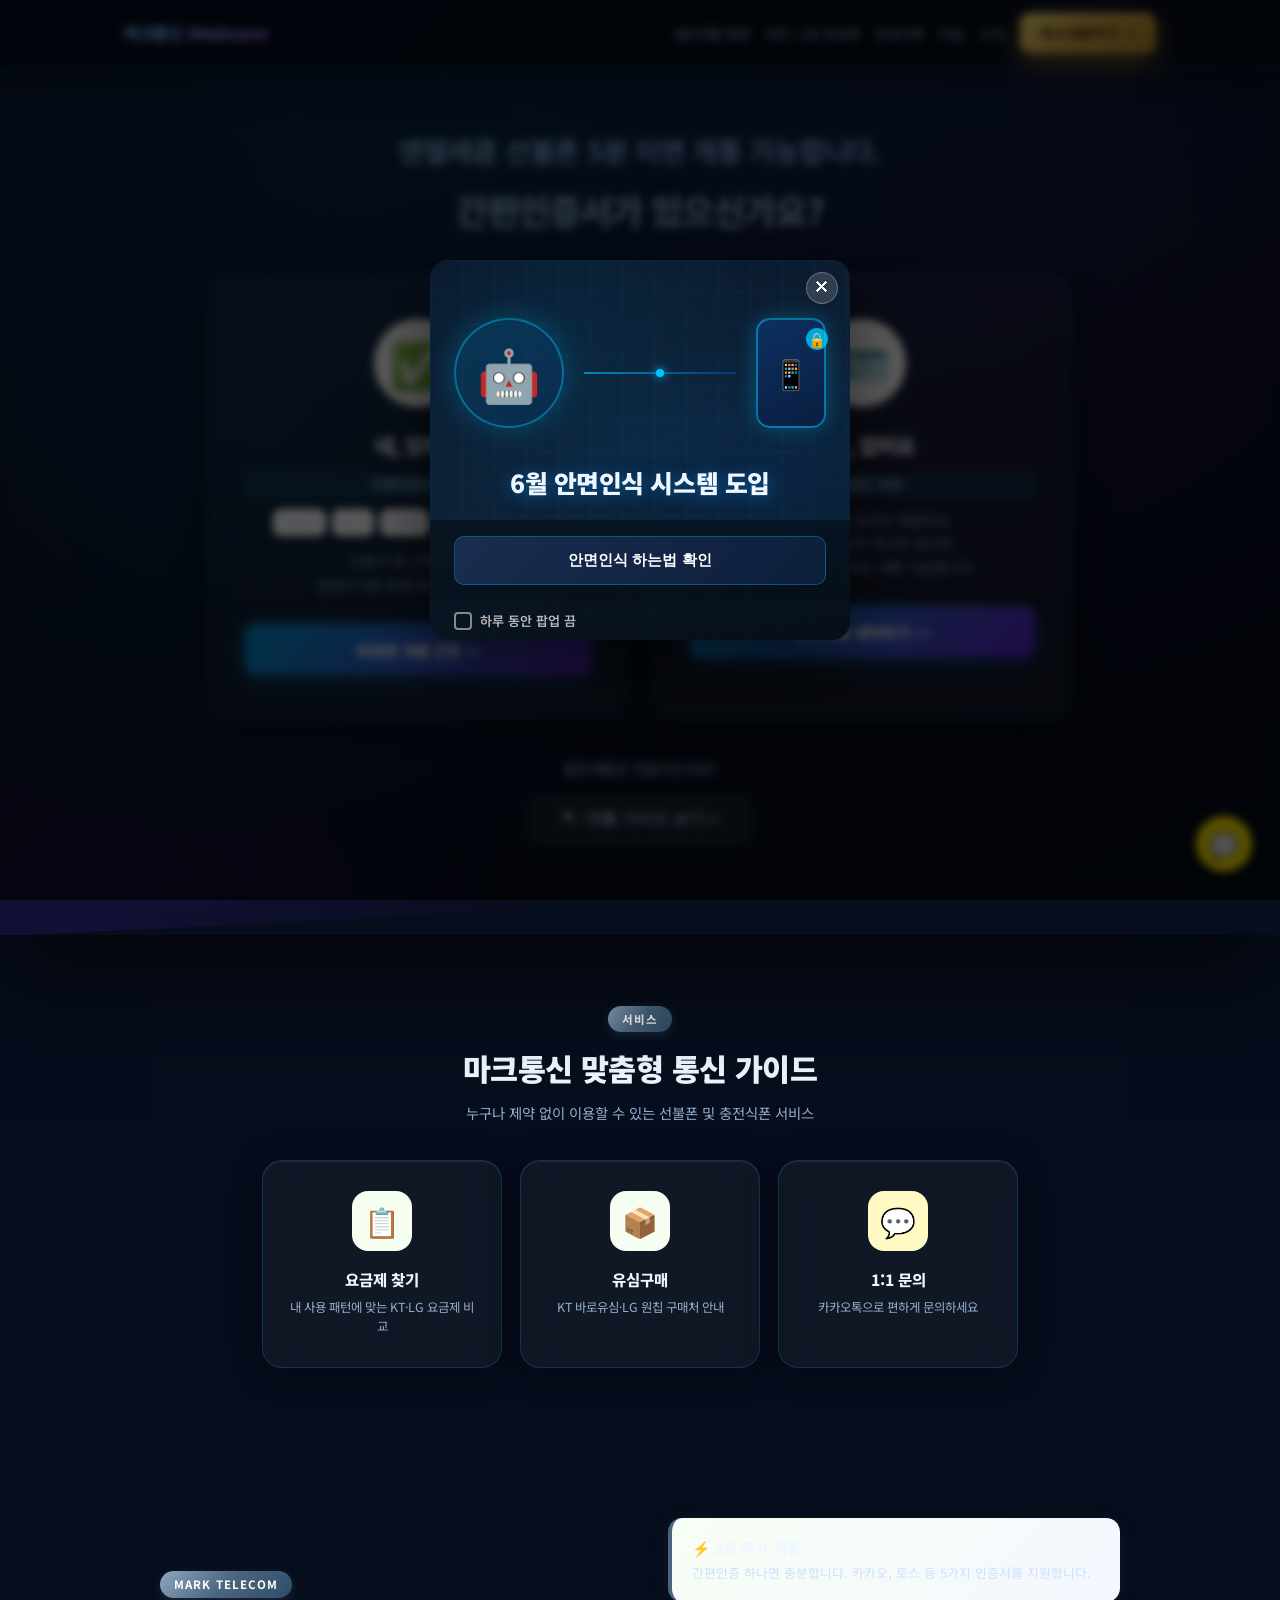
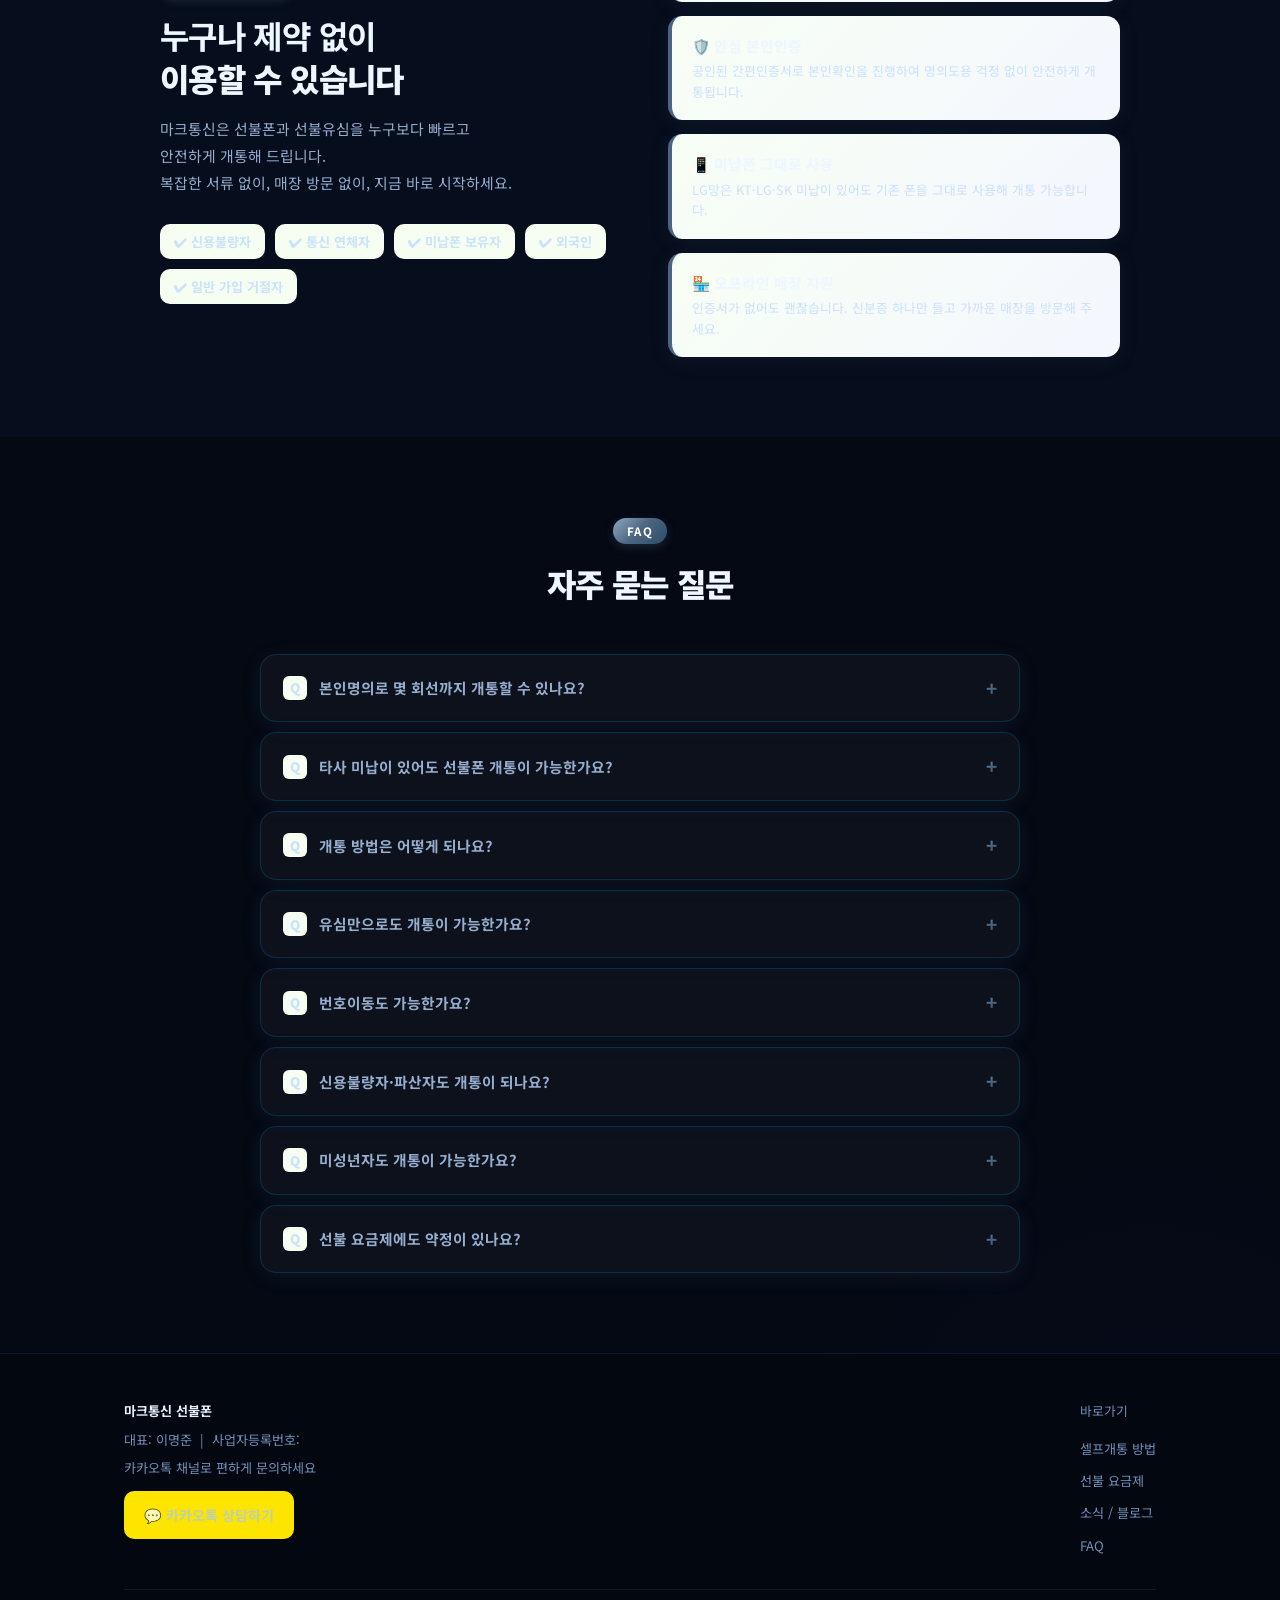
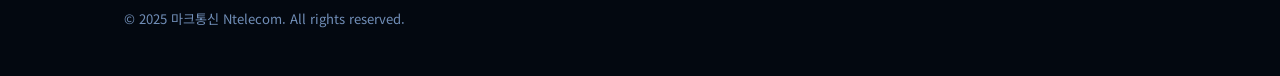
==== index.html @ c44cdc81 "다크 테마 안정화: body::after 렌더링 이슈 수정" ====
﻿<!DOCTYPE html>
<html lang="ko">
<head>
  <meta charset="UTF-8" />
  <meta name="viewport" content="width=device-width, initial-scale=1.0" />
  <title>마크통신 Ntelecom | 선불폰 비대면 개통 전문</title>
  <link rel="preconnect" href="https://fonts.googleapis.com" />
  <link href="https://fonts.googleapis.com/css2?family=Noto+Sans+KR:wght@400;500;600;700;900&display=swap" rel="stylesheet" />
  <style>
    *, *::before, *::after { box-sizing: border-box; margin: 0; padding: 0; }
    html { scroll-behavior: smooth; }
    body { font-family: 'Noto Sans KR', sans-serif; color: #1a1a2e; line-height: 1.6; background: #fff; }
    a { text-decoration: none; color: inherit; }

    :root {
      --blue:        #4a6580;
      --blue-dark:   #1c3452;
      --blue-light:  #f5fef0;
      --blue-mid:    #8fa8c0;
      --purple:      #2e4c68;
      --grad-main:   linear-gradient(135deg, #8fa8c0 0%, #4a6580 50%, #2e4c68 100%);
      --grad-hero:   linear-gradient(140deg, #8fa8c0 0%, #4a6580 45%, #0e2038 100%);
      --gray-bg:     #fafef8;
      --gray:        #666;
      --radius:      16px;
      --shadow:      0 4px 20px rgba(74,101,128,.13);
      --shadow-md:   0 8px 32px rgba(74,101,128,.18);
      --shadow-3d:   0 10px 36px rgba(74,101,128,.2), 0 2px 0 rgba(255,255,255,.7) inset;
    }
    .container { max-width: 1080px; margin: 0 auto; padding: 0 24px; }

    /* ── 헤더 ── */
    header {
      position: sticky; top: 0; z-index: 200;
      background: rgba(255,255,255,.92);
      backdrop-filter: blur(16px); -webkit-backdrop-filter: blur(16px);
      border-bottom: 1px solid rgba(74,101,128,.12);
      height: 68px; display: flex; align-items: center;
      box-shadow: 0 2px 20px rgba(74,101,128,.08);
    }
    .header-inner { display: flex; align-items: center; justify-content: space-between; width: 100%; }
    .logo {
      display: flex; align-items: center; gap: 6px;
      font-size: 1.05rem; font-weight: 900; letter-spacing: -.02em;
      background: var(--grad-main);
      -webkit-background-clip: text; -webkit-text-fill-color: transparent; background-clip: text;
      white-space: nowrap;
    }
    .logo-img {
      height: 28px; width: auto;
      object-fit: contain; display: block;
    }
    nav { display: flex; gap: 16px; align-items: center; }
    nav a { font-size: .82rem; font-weight: 600; color: #445; transition: color .2s; white-space: nowrap; }
    nav a:hover { color: var(--blue); }
    .nav-cta {
      background: var(--grad-main); color: #fff !important;
      padding: 9px 20px; border-radius: 10px; font-weight: 700; font-size: .87rem;
      box-shadow: 0 4px 14px rgba(74,101,128,.35); white-space: nowrap;
      transition: transform .15s, box-shadow .15s !important;
    }
    .nav-cta:hover { transform: translateY(-1px); box-shadow: 0 6px 20px rgba(74,101,128,.45) !important; }

    /* ── 히어로 ── */
    .hero {
      background: var(--grad-hero); color: #fff;
      padding: 60px 24px 90px; text-align: center;
      position: relative; overflow: hidden;
    }
    .hero-question {
      font-size: clamp(1.5rem, 3.5vw, 2.2rem); font-weight: 900;
      letter-spacing: -.03em; margin-bottom: 36px;
      text-shadow: 0 2px 16px rgba(0,0,0,.2);
    }
    .hero::before {
      content: ''; position: absolute; inset: 0;
      background: radial-gradient(ellipse at 20% 50%, rgba(46,76,104,.38) 0%, transparent 55%),
                  radial-gradient(ellipse at 80% 20%, rgba(255,255,255,.08) 0%, transparent 50%);
      pointer-events: none;
    }
    .hero::after {
      content: ''; position: absolute; bottom: -2px; left: 0; right: 0; height: 64px;
      background: linear-gradient(to bottom right, transparent 49%, #fff 50%);
      pointer-events: none;
    }
    .hero-eyebrow {
      display: inline-flex; align-items: center; gap: 8px;
      background: rgba(255,255,255,.18); border: 1px solid rgba(255,255,255,.35);
      border-radius: 24px; padding: 6px 18px;
      font-size: .82rem; font-weight: 600; margin-bottom: 24px;
      backdrop-filter: blur(8px);
    }
    .hero-dot { width: 7px; height: 7px; background: #FFD966; border-radius: 50%; box-shadow: 0 0 8px #FFD966; animation: pulse 2s infinite; }
    @keyframes pulse { 0%,100%{opacity:1;transform:scale(1)} 50%{opacity:.6;transform:scale(1.3)} }
    .hero h1 {
      font-size: clamp(2rem, 5vw, 3.4rem); font-weight: 900;
      letter-spacing: -.03em; line-height: 1.2; margin-bottom: 16px;
      text-shadow: 0 2px 16px rgba(0,0,0,.2);
    }
    .hero h1 em { font-style: normal; color: #FFE4A0; }
    .hero-sub {
      font-size: 1.05rem; opacity: .9; margin-bottom: 36px; font-weight: 500; line-height: 1.7;
    }
    .hero-btns { display: flex; gap: 14px; justify-content: center; flex-wrap: wrap; }
    .btn-hero-main {
      background: #fff; color: var(--blue);
      font-weight: 800; font-size: 1rem; padding: 15px 36px; border-radius: 12px;
      box-shadow: 0 6px 24px rgba(0,0,0,.18); transition: transform .15s, box-shadow .15s;
      border: none; cursor: pointer;
    }
    .btn-hero-main:hover { transform: translateY(-3px); box-shadow: 0 12px 32px rgba(0,0,0,.22); }
    .btn-hero-sub {
      background: rgba(255,255,255,.15); color: #fff;
      font-weight: 600; font-size: 1rem; padding: 14px 30px; border-radius: 12px;
      border: 1.5px solid rgba(255,255,255,.5); transition: background .2s, transform .15s;
      backdrop-filter: blur(8px); cursor: pointer;
    }
    .btn-hero-sub:hover { background: rgba(255,255,255,.25); transform: translateY(-2px); }
    .hero-tagline {
      font-size: clamp(1.42rem, 3vw, 1.72rem); font-weight: 700;
      color: rgba(255,255,255,.85); margin-bottom: 10px; letter-spacing: -.01em;
    }
    .hero-guide-box {
      margin-top: 36px; display: flex; flex-direction: column; align-items: center; gap: 14px;
    }
    .hero-guide-label {
      font-size: .9rem; color: rgba(255,255,255,.75); font-weight: 500;
    }
    .hero-guide-btn {
      display: inline-flex; align-items: center; gap: 8px;
      background: rgba(10,10,30,.55); color: #fff;
      font-size: .97rem; font-weight: 700;
      padding: 14px 32px; border-radius: 12px;
      border: 1.5px solid rgba(255,255,255,.2);
      backdrop-filter: blur(10px);
      transition: background .2s, transform .15s;
    }
    .hero-guide-btn:hover { background: rgba(10,10,30,.75); transform: translateY(-2px); }

    /* ── 개통 방법 선택 ── */
    .guide-section { background: #fff; padding: 80px 24px; }
    .guide-title { text-align: center; margin-bottom: 12px; }
    .guide-title .tag {
      display: inline-block; background: var(--grad-main); color: #fff;
      font-size: .72rem; font-weight: 700; letter-spacing: .1em;
      padding: 4px 14px; border-radius: 20px; margin-bottom: 14px;
      box-shadow: 0 3px 10px rgba(74,101,128,.3);
    }
    .guide-title h2 { font-size: clamp(1.4rem,3vw,2rem); font-weight: 900; letter-spacing: -.02em; margin-bottom: 8px; }
    .guide-title p  { color: var(--gray); font-size: .93rem; margin-bottom: 44px; }

    .cert-grid { display: flex; gap: 24px; justify-content: center; flex-wrap: wrap; }
    .cert-card {
      flex: 1; min-width: 280px; max-width: 420px;
      border-radius: 22px; padding: 44px 36px; text-align: center;
      transition: transform .2s, box-shadow .2s;
      position: relative; overflow: hidden;
    }
    .cert-card:hover { transform: translateY(-8px); }
    .cert-card.has {
      background: linear-gradient(145deg, #f7fef4 0%, #dce8ff 100%);
      border: 2px solid rgba(74,101,128,.25);
      box-shadow: 0 8px 32px rgba(74,101,128,.15);
    }
    .cert-card.has:hover { box-shadow: 0 20px 48px rgba(74,101,128,.25); }
    .cert-card.none {
      background: linear-gradient(145deg, #fafef8 0%, #e4ecff 100%);
      border: 2px solid rgba(46,76,104,.2);
      box-shadow: 0 8px 32px rgba(46,76,104,.12);
    }
    .cert-card.none:hover { box-shadow: 0 20px 48px rgba(46,76,104,.22); }
    .cert-icon-wrap {
      width: 88px; height: 88px; border-radius: 50%;
      margin: 0 auto 22px; display: flex; align-items: center; justify-content: center;
      font-size: 2.8rem; background: #fff;
      box-shadow: 0 4px 16px rgba(74,101,128,.18);
    }
    .cert-card h3 { font-size: 1.3rem; font-weight: 900; margin-bottom: 10px; letter-spacing: -.02em; }
    .cert-card.has  h3 { color: var(--blue); }
    .cert-card.none h3 { color: var(--purple); }
    .cert-apps {
      display: flex; flex-wrap: wrap; justify-content: center; gap: 6px;
      margin-bottom: 14px;
    }
    .cert-app-tag {
      background: #fff; border-radius: 8px; padding: 4px 10px;
      font-size: .75rem; font-weight: 700; color: var(--blue);
      box-shadow: 0 2px 6px rgba(74,101,128,.15);
    }
    .cert-card p { font-size: .88rem; color: #556; line-height: 1.7; margin-bottom: 26px; }
    .cert-btn {
      display: block; width: 100%; padding: 14px 20px;
      border-radius: 12px; border: none; cursor: pointer;
      font-weight: 800; font-size: .95rem; color: #fff;
      transition: transform .15s, box-shadow .15s; letter-spacing: -.01em;
    }
    .cert-card.has  .cert-btn { background: var(--grad-main); box-shadow: 0 4px 16px rgba(74,101,128,.38); }
    .cert-card.none .cert-btn { background: linear-gradient(135deg, #2e4c68, #4a1ba0); box-shadow: 0 4px 16px rgba(46,76,104,.38); }
    .cert-btn:hover { transform: translateY(-2px); box-shadow: 0 8px 24px rgba(0,0,0,.2); }

    /* ── 4개 액션 카드 ── */
    .action-section { background: var(--gray-bg); padding: 70px 24px; }
    .action-grid { display: flex; flex-wrap: wrap; gap: 18px; justify-content: center; }
    .action-card {
      flex: 1; min-width: 200px; max-width: 240px;
      background: #fff; border-radius: 20px; padding: 30px 22px; text-align: center;
      box-shadow: var(--shadow-3d); border: 1px solid rgba(255,255,255,.9);
      transition: transform .2s, box-shadow .2s; cursor: pointer;
    }
    .action-card:hover { transform: translateY(-6px); box-shadow: 0 18px 44px rgba(74,101,128,.22); }
    .action-icon {
      width: 60px; height: 60px; border-radius: 16px;
      margin: 0 auto 16px; display: flex; align-items: center; justify-content: center;
      font-size: 1.8rem; background: var(--blue-light);
    }
    .action-card h3 { font-size: .97rem; font-weight: 800; color: #1a1a2e; margin-bottom: 6px; }
    .action-card p  { font-size: .78rem; color: var(--gray); line-height: 1.55; }

    /* ── 누구나 제약없이 ── */
    .anyone-section { background: #fff; padding: 80px 24px; }
    .anyone-inner {
      display: flex; gap: 56px; align-items: center; flex-wrap: wrap;
      max-width: 960px; margin: 0 auto;
    }
    .anyone-text { flex: 1; min-width: 260px; }
    .anyone-text .tag {
      display: inline-block; background: var(--grad-main); color: #fff;
      font-size: .72rem; font-weight: 700; letter-spacing: .1em;
      padding: 4px 14px; border-radius: 20px; margin-bottom: 16px;
      box-shadow: 0 3px 10px rgba(74,101,128,.3);
    }
    .anyone-text h2 {
      font-size: clamp(1.4rem, 3vw, 2rem); font-weight: 900;
      letter-spacing: -.02em; margin-bottom: 16px; line-height: 1.35;
    }
    .anyone-text h2 strong {
      background: var(--grad-main);
      -webkit-background-clip: text; -webkit-text-fill-color: transparent; background-clip: text;
    }
    .anyone-text p { color: var(--gray); font-size: .93rem; line-height: 1.8; margin-bottom: 28px; }
    .anyone-tags { display: flex; flex-wrap: wrap; gap: 10px; }
    .anyone-tag {
      display: inline-flex; align-items: center; gap: 6px;
      background: var(--blue-light); color: var(--blue);
      font-size: .82rem; font-weight: 700;
      padding: 7px 14px; border-radius: 10px;
    }
    .anyone-cards { flex: 1; min-width: 260px; display: flex; flex-direction: column; gap: 14px; }
    .anyone-card {
      background: linear-gradient(135deg, #f7fef4, #f4f7ff);
      border-radius: 14px; padding: 18px 20px;
      border-left: 4px solid var(--blue);
      box-shadow: var(--shadow);
    }
    .anyone-card h4 { font-size: .92rem; font-weight: 800; color: #1a1a2e; margin-bottom: 4px; }
    .anyone-card p  { font-size: .8rem; color: var(--gray); }

    /* ── FAQ ── */
    .faq-section { background: var(--gray-bg); padding: 80px 24px; }
    .faq-header { text-align: center; margin-bottom: 44px; }
    .faq-header .tag {
      display: inline-block; background: var(--grad-main); color: #fff;
      font-size: .72rem; font-weight: 700; letter-spacing: .1em;
      padding: 4px 14px; border-radius: 20px; margin-bottom: 14px;
      box-shadow: 0 3px 10px rgba(74,101,128,.3);
    }
    .faq-header h2 { font-size: clamp(1.4rem,3vw,2rem); font-weight: 900; letter-spacing: -.02em; }
    .faq-list { max-width: 760px; margin: 0 auto; display: flex; flex-direction: column; gap: 10px; }
    details {
      background: #fff; border-radius: var(--radius);
      padding: 18px 22px; box-shadow: var(--shadow);
      border: 1px solid rgba(74,101,128,.1);
    }
    summary {
      font-weight: 700; font-size: .92rem; list-style: none; cursor: pointer;
      display: flex; justify-content: space-between; align-items: center; gap: 12px;
    }
    summary::-webkit-details-marker { display: none; }
    summary .q-mark {
      font-size: .82rem; font-weight: 900; color: var(--blue);
      background: var(--blue-light); width: 24px; height: 24px;
      border-radius: 6px; display: flex; align-items: center; justify-content: center;
      flex-shrink: 0;
    }
    summary .q-text { flex: 1; }
    summary::after {
      content: '+'; font-size: 1.2rem; flex-shrink: 0; font-weight: 700;
      background: var(--grad-main);
      -webkit-background-clip: text; -webkit-text-fill-color: transparent; background-clip: text;
    }
    details[open] summary::after { content: '−'; }
    details p { margin-top: 12px; font-size: .85rem; color: #555; line-height: 1.8; padding-left: 30px; }

    /* ── CTA 배너 ── */
    .cta-section {
      background: var(--grad-hero); color: #fff;
      text-align: center; padding: 80px 24px;
      position: relative; overflow: hidden;
    }
    .cta-section::before { content:''; position:absolute; inset:0; background: radial-gradient(ellipse at 30% 50%, rgba(46,76,104,.4) 0%, transparent 60%); pointer-events:none; }
    .cta-section h2 { font-size: clamp(1.5rem,3.5vw,2.2rem); font-weight: 900; margin-bottom: 12px; letter-spacing: -.03em; text-shadow: 0 2px 12px rgba(0,0,0,.2); }
    .cta-section p  { opacity: .88; margin-bottom: 36px; font-size: .97rem; }
    .cta-btns { display: flex; gap: 14px; justify-content: center; flex-wrap: wrap; }
    .btn-cta-main {
      background: #fff; color: var(--blue); font-weight: 800; font-size: 1rem;
      padding: 14px 36px; border-radius: 12px;
      box-shadow: 0 6px 22px rgba(0,0,0,.15); transition: transform .15s; border: none; cursor: pointer;
    }
    .btn-cta-main:hover { transform: translateY(-3px); }
    .btn-cta-sub {
      background: rgba(255,255,255,.15); color: #fff; font-weight: 600; font-size: 1rem;
      padding: 13px 28px; border-radius: 12px;
      border: 1.5px solid rgba(255,255,255,.5); transition: background .2s, transform .15s;
      cursor: pointer;
    }
    .btn-cta-sub:hover { background: rgba(255,255,255,.25); transform: translateY(-2px); }

    /* ── 카카오 상담 플로팅 ── */
    .kakao-float {
      position: fixed; bottom: 28px; right: 28px; z-index: 300;
      width: 56px; height: 56px; border-radius: 50%;
      background: #FEE500; box-shadow: 0 6px 20px rgba(0,0,0,.2);
      display: flex; align-items: center; justify-content: center;
      font-size: 1.6rem; cursor: pointer;
      transition: transform .2s, box-shadow .2s;
      text-decoration: none;
    }
    .kakao-float:hover { transform: scale(1.1); box-shadow: 0 10px 28px rgba(0,0,0,.25); }

    /* ── 개통 가이드 모달 ── */
    .guide-modal-overlay {
      display: none; position: fixed; inset: 0; z-index: 1500;
      background: rgba(0,0,0,.6); backdrop-filter: blur(4px);
      align-items: center; justify-content: center; padding: 20px;
    }
    .guide-modal-overlay.active { display: flex; }
    .guide-modal {
      background: #fff; border-radius: 20px; width: 100%; max-width: 680px;
      max-height: 88vh; overflow-y: auto; position: relative;
      box-shadow: 0 24px 64px rgba(0,0,0,.3);
      animation: popupIn .3s ease;
    }
    .guide-modal-close {
      position: absolute; top: 16px; right: 16px; z-index: 10;
      background: #f0f0f0; border: none; border-radius: 50%;
      width: 34px; height: 34px; font-size: 1rem; cursor: pointer;
      transition: background .2s;
    }
    .guide-modal-close:hover { background: #ddd; }
    .guide-modal-header {
      background: var(--grad-hero); color: #fff;
      padding: 32px 32px 24px; border-radius: 20px 20px 0 0;
    }
    .guide-modal-header h2 { font-size: 1.4rem; font-weight: 900; margin-bottom: 6px; }
    .guide-modal-header p  { opacity: .85; font-size: .9rem; }
    .guide-tabs {
      display: flex; border-bottom: 2px solid #eef; padding: 0 24px; gap: 4px;
    }
    .guide-tab {
      padding: 14px 18px; font-size: .87rem; font-weight: 700;
      border: none; background: none; cursor: pointer; color: #888;
      border-bottom: 2px solid transparent; margin-bottom: -2px;
      transition: color .2s, border-color .2s;
    }
    .guide-tab.active { color: var(--blue); border-bottom-color: var(--blue); }
    .guide-tab-content { display: none; padding: 28px 28px 24px; }
    .guide-tab-content.active { display: block; }
    .guide-steps {
      display: flex; align-items: flex-start; justify-content: center;
      flex-wrap: wrap; gap: 8px; margin-bottom: 24px;
    }
    .guide-step {
      display: flex; flex-direction: column; align-items: center; gap: 6px;
      background: var(--blue-light); border-radius: 14px; padding: 16px 14px;
      min-width: 110px; flex: 1; max-width: 140px; text-align: center;
    }
    .guide-step-num {
      width: 24px; height: 24px; background: var(--blue); color: #fff;
      border-radius: 50%; font-size: .75rem; font-weight: 800;
      display: flex; align-items: center; justify-content: center;
    }
    .guide-step-icon { font-size: 1.8rem; }
    .guide-step-text strong { display: block; font-size: .85rem; font-weight: 800; color: #1a1a2e; margin-bottom: 2px; }
    .guide-step-text span  { font-size: .75rem; color: var(--gray); line-height: 1.4; }
    .guide-step-arrow { font-size: 1.2rem; color: #bbb; align-self: center; padding-top: 8px; }
    /* 2열 큰 이미지 */
    .guide-img-2col {
      display: grid; grid-template-columns: 1fr 1fr; gap: 14px; margin-bottom: 14px;
    }
    .guide-img-2col img {
      width: 100%; border-radius: 12px;
      box-shadow: 0 4px 16px rgba(0,0,0,.12);
    }
    /* 안면인증 유의사항 */
    .guide-face-caution {
      margin-top: 28px; padding-top: 24px;
      border-top: 2px solid var(--blue-light);
    }
    .guide-face-caution h4 {
      font-size: 1.05rem; font-weight: 900; text-align: center;
      margin-bottom: 20px; color: #1a1a2e;
    }
    .guide-caution-grid {
      display: grid; grid-template-columns: repeat(3, 1fr); gap: 14px;
    }
    .guide-caution-card {
      background: var(--gray-bg); border-radius: 14px;
      padding: 20px 14px; text-align: center;
      display: flex; flex-direction: column; align-items: center; gap: 12px;
    }
    .guide-caution-card img { width: 100%; max-width: 140px; }
    .guide-caution-card p { font-size: .82rem; color: #444; line-height: 1.5; font-weight: 600; }
    .guide-cta-row { text-align: center; }
    .guide-cta-btn {
      display: inline-block; background: var(--grad-main); color: #fff;
      font-weight: 800; font-size: 1rem; padding: 14px 36px; border-radius: 12px;
      box-shadow: 0 4px 16px rgba(74,101,128,.35); transition: transform .15s;
    }
    .guide-cta-btn:hover { transform: translateY(-2px); }
    .guide-notice-box {
      background: #fff8e1; border-left: 4px solid #f59e0b;
      border-radius: 10px; padding: 16px 18px; margin-bottom: 22px;
      font-size: .88rem; line-height: 1.7; color: #555;
    }
    .guide-check-list {
      background: var(--gray-bg); border-radius: 14px; padding: 20px 22px; margin-bottom: 20px;
    }
    .guide-check-list h4 { font-size: 1rem; font-weight: 800; margin-bottom: 14px; color: #1a1a2e; }
    .guide-check-list ul { list-style: none; display: flex; flex-direction: column; gap: 10px; }
    .guide-check-list li { font-size: .88rem; color: #444; padding-left: 22px; position: relative; line-height: 1.5; }
    .guide-check-list li::before { content: '✔'; position: absolute; left: 0; color: var(--blue); font-size: .8rem; }
    .guide-time-box { background: var(--blue-light); border-radius: 14px; padding: 20px 22px; }
    .guide-time-box h4 { font-size: 1rem; font-weight: 800; margin-bottom: 14px; color: #1a1a2e; }
    .guide-time-table { width: 100%; border-collapse: collapse; font-size: .88rem; }
    .guide-time-table th { background: var(--blue); color: #fff; padding: 10px 14px; text-align: center; }
    .guide-time-table td { padding: 10px 14px; text-align: center; border-bottom: 1px solid rgba(74,101,128,.15); }
    .guide-time-table tr:last-child td { border-bottom: none; }

    /* ── 진입 팝업 ── */
    .entry-overlay { display: none; position: fixed; inset: 0; z-index: 2000; background: rgba(0,0,0,.65); backdrop-filter: blur(4px); align-items: center; justify-content: center; padding: 20px; }
    .entry-overlay.active { display: flex; }
    .entry-popup { position: relative; width: 100%; max-width: 420px; border-radius: 18px; overflow: hidden; box-shadow: 0 24px 64px rgba(0,0,0,.5); animation: popupIn .3s ease; }
    @keyframes popupIn { from{opacity:0;transform:scale(.9) translateY(20px)} to{opacity:1;transform:scale(1) translateY(0)} }
    .entry-bg { position: relative; background: linear-gradient(160deg, #0a1628 0%, #0d2137 50%, #091420 100%); min-height: 380px; display: flex; flex-direction: column; justify-content: flex-end; }
    .entry-bg::before { content:''; position:absolute; inset:0; background: radial-gradient(ellipse at 30% 20%, rgba(0,180,255,.08) 0%, transparent 50%), radial-gradient(ellipse at 80% 60%, rgba(0,100,200,.12) 0%, transparent 50%); }
    .entry-bg::after { content:''; position:absolute; inset:0; background-image: linear-gradient(rgba(0,180,255,.05) 1px, transparent 1px), linear-gradient(90deg, rgba(0,180,255,.05) 1px, transparent 1px); background-size:32px 32px; }
    .entry-visual { position:relative; z-index:1; display:flex; align-items:center; justify-content:center; padding:36px 24px 20px; gap:20px; }
    .entry-face { width:110px; height:110px; border-radius:50%; background:linear-gradient(135deg,rgba(0,180,255,.15),rgba(0,100,255,.08)); border:2px solid rgba(0,200,255,.4); display:flex; align-items:center; justify-content:center; font-size:3.2rem; box-shadow:0 0 30px rgba(0,200,255,.25); flex-shrink:0; }
    .entry-phone { width:70px; height:110px; background:linear-gradient(160deg,#0d3060,#0a1e40); border-radius:14px; border:2px solid rgba(0,200,255,.5); display:flex; align-items:center; justify-content:center; font-size:1.8rem; box-shadow:0 0 20px rgba(0,200,255,.3); flex-shrink:0; position:relative; }
    .entry-phone::after { content:'🔒'; position:absolute; top:8px; right:-4px; font-size:.9rem; background:rgba(0,200,255,.8); border-radius:50%; width:22px; height:22px; display:flex; align-items:center; justify-content:center; }
    .entry-line { flex:1; height:2px; background:linear-gradient(90deg,rgba(0,200,255,.6),rgba(0,100,255,.3)); position:relative; }
    .entry-line::after { content:''; position:absolute; top:50%; left:50%; transform:translate(-50%,-50%); width:8px; height:8px; border-radius:50%; background:#00c8ff; box-shadow:0 0 10px #00c8ff; animation:blink 1.5s infinite; }
    @keyframes blink { 0%,100%{opacity:1} 50%{opacity:.3} }
    .entry-content { position:relative; z-index:1; padding:18px 24px 0; text-align:center; }
    .entry-content h2 { color:#fff; font-size:1.55rem; font-weight:900; letter-spacing:-.02em; text-shadow:0 2px 16px rgba(0,150,255,.5); margin-bottom:4px; line-height:1.3; }
    .entry-content h2 span { color:#00d4ff; }
    .entry-btn-area { position:relative; z-index:1; background:rgba(0,0,0,.4); padding:16px 24px; display:flex; margin-top:18px; gap:12px; }
    .entry-confirm-btn { flex:1; background:linear-gradient(135deg,#1a2d50,#0d1e3a); color:#fff; font-weight:800; font-size:.95rem; padding:13px 20px; border-radius:10px; border:1px solid rgba(0,200,255,.3); cursor:pointer; transition:background .2s; text-align:center; }
    .entry-confirm-btn:hover { background:linear-gradient(135deg,#223a6a,#102545); }
    .entry-hide-bar { background:rgba(0,0,0,.3); padding:10px 24px; display:flex; align-items:center; position:relative; z-index:10; }
    .hide-btn { display:flex; align-items:center; gap:8px; background:none; border:none; cursor:pointer; font-size:.82rem; color:rgba(255,255,255,.7); font-weight:600; font-family:inherit; padding:0; }
    .hide-box { width:18px; height:18px; border-radius:4px; border:2px solid rgba(255,255,255,.5); background:transparent; display:flex; align-items:center; justify-content:center; flex-shrink:0; font-size:.8rem; color:#fff; font-weight:900; transition:background .15s,border-color .15s; }
    .hide-box.checked { background:#00c8ff; border-color:#00c8ff; }
    .entry-close-btn { position:absolute; top:12px; right:12px; z-index:10; width:32px; height:32px; border-radius:50%; background:rgba(255,255,255,.15); border:1px solid rgba(255,255,255,.25); color:#fff; font-size:1rem; cursor:pointer; display:flex; align-items:center; justify-content:center; transition:background .2s; }
    .entry-close-btn:hover { background:rgba(255,255,255,.3); }

    /* ── 푸터 ── */
    footer { background: linear-gradient(160deg, #0d1117 0%, #1a1a3e 100%); color: #888; padding: 44px 24px; font-size: .82rem; line-height: 2; }
    footer strong { color: #ccc; }
    .footer-inner { display: flex; flex-wrap: wrap; gap: 32px; justify-content: space-between; }
    .footer-info p { margin-bottom: 2px; }
    .footer-kakao {
      display: inline-flex; align-items: center; gap: 8px;
      background: #FEE500; color: #1a1a1a;
      padding: 10px 20px; border-radius: 10px; font-weight: 700; font-size: .88rem;
      margin-top: 8px; transition: transform .15s;
    }
    .footer-kakao:hover { transform: translateY(-2px); }
    .footer-bottom { margin-top: 24px; padding-top: 16px; border-top: 1px solid rgba(255,255,255,.07); color: #555; }

    /* ── 햄버거 메뉴 ── */
    .menu-toggle {
      display: none; flex-direction: column; justify-content: center; gap: 5px;
      background: none; border: none; cursor: pointer; padding: 8px; border-radius: 8px;
      transition: background .2s; flex-shrink: 0;
    }
    .menu-toggle:hover { background: var(--blue-light); }
    .menu-toggle span {
      display: block; width: 22px; height: 2.5px;
      background: var(--blue); border-radius: 2px; transition: all .3s;
    }
    .menu-toggle.open span:nth-child(1) { transform: translateY(7.5px) rotate(45deg); }
    .menu-toggle.open span:nth-child(2) { opacity: 0; transform: scaleX(0); }
    .menu-toggle.open span:nth-child(3) { transform: translateY(-7.5px) rotate(-45deg); }

    /* ── 모바일 내비게이션 패널 ── */
    .mobile-nav-bg {
      display: none; position: fixed; inset: 0; top: 68px;
      background: rgba(0,0,0,.4); z-index: 198; backdrop-filter: blur(2px);
    }
    .mobile-nav-bg.open { display: block; }
    .mobile-nav-panel {
      position: fixed; top: 68px; left: 0; right: 0; z-index: 199;
      background: #fff; padding: 8px 16px 20px;
      box-shadow: 0 12px 40px rgba(0,0,0,.15);
      border-radius: 0 0 24px 24px;
      transform: translateY(-110%);
      visibility: hidden;
      transition: transform .32s cubic-bezier(.4,0,.2,1), visibility 0s .32s;
    }
    .mobile-nav-panel.open {
      transform: translateY(0);
      visibility: visible;
      transition: transform .32s cubic-bezier(.4,0,.2,1), visibility 0s 0s;
    }
    .mobile-nav-panel a {
      display: block; padding: 12px 16px; font-size: .95rem; font-weight: 600;
      color: #333; border-radius: 12px; transition: background .15s;
    }
    .mobile-nav-panel a:hover { background: var(--blue-light); color: var(--blue); }
    .mobile-nav-divider { height: 1px; background: #eef0f6; margin: 6px 0; }
    .mobile-nav-cta {
      background: var(--grad-main) !important; color: #fff !important;
      text-align: center; font-weight: 800 !important; border-radius: 12px !important;
      font-size: .97rem; margin-top: 4px;
      box-shadow: 0 4px 14px rgba(74,101,128,.35);
    }

    /* ── 반응형 ── */
    @media (max-width: 768px) {
      nav { display: none !important; }
      .menu-toggle { display: flex; }

      /* 헤더 완전 불투명으로 */
      header { background: #fff !important; backdrop-filter: none; -webkit-backdrop-filter: none; }

      .hero { padding: 40px 20px 64px; }
      .hero-tagline { font-size: 1rem; }
      .hero-question { font-size: 1.1rem; margin-bottom: 20px; }

      /* 인증서 카드 가로 2열 배치 — 컴팩트 */
      .cert-grid { flex-direction: row; gap: 10px; align-items: stretch; flex-wrap: nowrap; }
      .cert-card { flex: 1; min-width: unset; width: auto; padding: 20px 12px; border-radius: 18px; }
      .cert-icon-wrap { width: 52px; height: 52px; font-size: 1.5rem; margin: 0 auto 10px; box-shadow: none; }
      .cert-card h3 { font-size: .95rem; margin-bottom: 6px; }
      /* 모바일에서 부제목·설명·앱배지 숨김 — 버튼만 */
      .cert-subtitle { display: none; }
      .cert-apps { display: none; }
      .cert-card p { display: none; }
      .cert-btn { font-size: .72rem; padding: 10px 6px; border-radius: 10px; margin-top: 6px; letter-spacing: -.02em; }

      .hero-guide-box { margin-top: 20px; }
      .hero-guide-btn { width: 100%; justify-content: center; }

      .action-section { padding: 44px 20px; }
      .action-grid { gap: 12px; }
      .action-card { flex: 0 0 calc(50% - 6px); min-width: unset; max-width: calc(50% - 6px); padding: 20px 14px; }
      .action-icon { width: 50px; height: 50px; font-size: 1.5rem; margin-bottom: 10px; }
      .action-card h3 { font-size: .88rem; }
      .action-card p { font-size: .74rem; }

      .anyone-section { padding: 48px 20px; }
      .anyone-inner { flex-direction: column; gap: 24px; }
      .anyone-text h2 { font-size: 1.5rem; }
      .anyone-text br { display: none; }

      .guide-section { padding: 56px 20px; }
      .guide-caution-grid { grid-template-columns: 1fr 1fr; }

      .faq-section { padding: 48px 20px; }
      details { padding: 14px 16px; }
      summary { font-size: .88rem; }
      details p { font-size: .82rem; padding-left: 24px; }

      .cta-section { padding: 48px 20px; }
      .cta-btns { flex-direction: column; align-items: stretch; }
      .btn-cta-main, .btn-cta-sub { width: 100%; text-align: center; padding: 14px; }

      footer { padding: 32px 20px; }
      .footer-inner { flex-direction: column; gap: 16px; }

      .kakao-float { bottom: 20px; right: 20px; width: 50px; height: 50px; font-size: 1.4rem; }

      /* 모달 */
      .guide-modal { border-radius: 16px; margin: 0 12px; }
      .guide-modal-header { padding: 24px 20px 18px; }
      .guide-modal-header h2 { font-size: 1.2rem; }
      .guide-tab { padding: 12px 12px; font-size: .82rem; }
      .guide-tab-content { padding: 20px 16px; }
      .guide-img-2col { grid-template-columns: 1fr; }
      .guide-caution-grid { grid-template-columns: 1fr; }
      .guide-steps { gap: 4px; }
      .guide-step-arrow { display: none; }
      .guide-step { min-width: calc(33% - 4px); padding: 12px 8px; }
      .guide-step-icon { font-size: 1.4rem; }

      .entry-popup { max-width: 340px; }
    }

    @media (max-width: 480px) {
      .cert-card { padding: 22px 16px; }
      .hero h1 { font-size: 1.8rem; }
    }

    /* ════════════════════════════════════
       LUXURY 3D SYSTEM — 프리미엄 깊이감
    ════════════════════════════════════ */

    /* 카드 3D 부양감 */
    .cert-card, .action-card, .step-card,
    .plan-card, .service-card, .feature-item,
    .faq-item, .guide-card, .usim-card {
      box-shadow:
        0 1px 0 rgba(255,255,255,.85) inset,
        0 -1px 0 rgba(46,76,104,.06) inset,
        0 4px 8px rgba(46,76,104,.06),
        0 12px 32px rgba(46,76,104,.1),
        0 32px 56px rgba(46,76,104,.06);
      transition: transform .4s cubic-bezier(.34,1.56,.64,1),
                  box-shadow .4s cubic-bezier(.34,1.56,.64,1);
    }
    .cert-card:hover, .action-card:hover,
    .step-card:hover, .plan-card:hover,
    .guide-card:hover, .usim-card:hover {
      transform: perspective(1200px) translateY(-12px) scale(1.018) rotateX(1.5deg);
      box-shadow:
        0 1px 0 rgba(255,255,255,.95) inset,
        0 -1px 0 rgba(46,76,104,.04) inset,
        0 20px 60px rgba(46,76,104,.18),
        0 40px 80px rgba(46,76,104,.1),
        0 60px 100px rgba(0,0,0,.05);
    }

    /* 버튼 3D 양각 (눌리는 느낌) */
    .cert-btn, .btn-hero-main, .btn-hero-sub,
    .prep-usim-btn, .proc-kakao-btn {
      box-shadow:
        0 1px 0 rgba(255,255,255,.25) inset,
        0 -4px 0 rgba(0,0,0,.22) inset,
        0 6px 20px rgba(46,76,104,.32);
      transition: transform .15s, box-shadow .15s;
    }
    .cert-btn:hover, .btn-hero-main:hover {
      transform: translateY(-4px);
      box-shadow:
        0 1px 0 rgba(255,255,255,.3) inset,
        0 -4px 0 rgba(0,0,0,.22) inset,
        0 14px 40px rgba(46,76,104,.45);
    }
    .cert-btn:active, .btn-hero-main:active {
      transform: translateY(3px);
      box-shadow:
        0 -1px 0 rgba(0,0,0,.1) inset,
        0 2px 6px rgba(46,76,104,.2);
    }

    /* ✨ 골드 CTA 버튼 (즉시개통 / 최상위 행동유도) */
    .nav-cta {
      background: linear-gradient(135deg,#F7DC6F 0%,#D4A843 45%,#B8892A 100%) !important;
      color: #2c1800 !important;
      -webkit-text-fill-color: #2c1800 !important;
      text-shadow: 0 1px 0 rgba(255,255,255,.3);
      box-shadow:
        0 1px 0 rgba(255,255,255,.45) inset,
        0 -4px 0 rgba(0,0,0,.15) inset,
        0 8px 28px rgba(212,168,67,.55) !important;
    }
    .nav-cta:hover {
      transform: translateY(-3px);
      box-shadow:
        0 1px 0 rgba(255,255,255,.5) inset,
        0 -4px 0 rgba(0,0,0,.15) inset,
        0 16px 48px rgba(212,168,67,.7) !important;
    }

    /* 헤더 3D 입체감 */
    header {
      box-shadow:
        0 1px 0 rgba(255,255,255,.6) inset,
        0 4px 24px rgba(46,76,104,.12),
        0 12px 40px rgba(46,76,104,.07) !important;
    }

    /* 섹션 레이블 골드 포인트 */
    .section-label, .step-label, .plan-badge {
      background: linear-gradient(135deg,rgba(247,220,111,.25),rgba(255,255,255,.15)) !important;
      border-color: rgba(212,168,67,.5) !important;
      color: #D4A843 !important;
    }

    /* 히어로 깊이감 강화 */
    .hero::before {
      background:
        radial-gradient(ellipse at 15% 40%, rgba(255,220,80,.12) 0%, transparent 55%),
        radial-gradient(ellipse at 85% 20%, rgba(255,255,255,.07) 0%, transparent 50%) !important;
    }

    /* 스크롤바 스타일 (프리미엄) */
    ::-webkit-scrollbar { width: 6px; }
    ::-webkit-scrollbar-track { background: #fafef8; }
    ::-webkit-scrollbar-thumb {
      background: linear-gradient(180deg,#b0c0d0,#7a96ae);
      border-radius: 3px;
    }

    /* ── 초연한 크림-그린 멀티 그라데이션 배경 ── */
    body {
      background:
        linear-gradient(150deg,
          #f6fef2 0%,
          #fafef6 20%,
          #fcfef8 40%,
          #fefef9 60%,
          #fffffb 80%,
          #ffffff 100%
        ) fixed !important;
    }

    /* ── 실버-화이트 카드 — 섬세한 3D ── */
    .cert-card, .action-card, .step-card,
    .guide-card, .usim-card, .faq-item,
    .feature-item, .service-card {
      background: linear-gradient(160deg, #ffffff 0%, #f6f8fb 100%) !important;
      border: 1px solid rgba(200,212,224,.45) !important;
    }

    /* ── 히어로: 정제된 슬레이트-실버 ── */
    .hero {
      background: linear-gradient(140deg,
        #7e9ab2 0%,
        #516e87 35%,
        #3a5570 65%,
        #283f58 100%) !important;
      box-shadow: 0 24px 64px rgba(40,63,88,.35) !important;
    }

    /* ── 히어로 오버레이: 미세 골드 반사광 ── */
    .hero::before {
      background:
        radial-gradient(ellipse at 10% 30%, rgba(255,230,120,.1) 0%, transparent 50%),
        radial-gradient(ellipse at 90% 70%, rgba(180,210,240,.12) 0%, transparent 45%),
        radial-gradient(ellipse at 50% 0%,  rgba(255,255,255,.06) 0%, transparent 60%) !important;
    }

    /* ── 섹션 교차 배경 ── */
    section, .section-wrap, .features-section,
    .faq-section, .service-section {
      background: transparent !important;
    }

    /* ── 짝수 섹션 약한 크림 ── */
    .features-section, .faq-section {
      background: linear-gradient(180deg, rgba(246,254,242,.6) 0%, rgba(255,255,251,.6) 100%) !important;
    }

    /* ── 헤더 유리 효과 정제 ── */
    header {
      background: rgba(255,255,255,.94) !important;
      backdrop-filter: blur(20px) !important;
      -webkit-backdrop-filter: blur(20px) !important;
      border-bottom: 1px solid rgba(180,200,220,.2) !important;
    }
  </style>
</head>
<body>

  <!-- 헤더 -->
  <header>
    <div class="container header-inner">
      <a href="index.html" class="logo">
        <span>마크통신 <em style="font-style:italic">Ntelecom</em></span>
        <img src="https://www.n-telecom.co.kr/common/img/masterpage/logo.png" alt="Ntelecom 로고" class="logo-img" onerror="this.style.display='none'">
      </a>
      <nav>
        <a href="sunbulpon-gaetong.html">셀프개통 방법</a>
        <a href="plans.html">K망 / L망 요금제</a>
        <a href="usim-guide.html">유심구매</a>
        <a href="#faq">FAQ</a>
        <a href="news.html">소식</a>
        <a href="sunbulpon-gaetong.html" class="nav-cta">즉시개통하기 →</a>
      </nav>
      <button class="menu-toggle" id="menuToggle" onclick="toggleMobileNav()" aria-label="메뉴 열기">
        <span></span><span></span><span></span>
      </button>
    </div>
  </header>

  <!-- 모바일 내비게이션 -->
  <div class="mobile-nav-bg" id="mobileNavBg" onclick="closeMobileNav()"></div>
  <div class="mobile-nav-panel" id="mobileNavPanel">
    <a href="sunbulpon-gaetong.html">📱 셀프개통 방법</a>
    <a href="plans.html">📋 K망 / L망 요금제</a>
    <a href="usim-guide.html">📦 유심구매</a>
    <a href="#faq" onclick="closeMobileNav()">❓ FAQ</a>
    <a href="news.html">📰 소식</a>
    <div class="mobile-nav-divider"></div>
    <a href="sunbulpon-gaetong.html" class="mobile-nav-cta">⚡ 즉시개통하기 →</a>
  </div>

  <!-- 히어로 배너 + 인증서 유무 -->
  <section class="hero">
    <div class="container">
      <p class="hero-tagline">앤텔레콤 선불폰 5분 이면 개통 가능합니다.</p>
      <p class="hero-question">간편인증서가 있으신가요?</p>
      <div class="cert-grid">
        <!-- 인증서 있음 -->
        <div class="cert-card has">
          <div class="cert-icon-wrap">✅</div>
          <h3>네, 있어요</h3>
          <p class="cert-subtitle" style="font-weight:700;color:var(--blue);margin-bottom:12px;">간편인증서 보유</p>
          <div class="cert-apps">
            <span class="cert-app-tag">카카오</span>
            <span class="cert-app-tag">토스</span>
            <span class="cert-app-tag">PASS</span>
            <span class="cert-app-tag">KB국민</span>
            <span class="cert-app-tag">SOL신한</span>
          </div>
          <p>인증서 중 1개만 있으면<br>집에서 5분 만에 비대면 개통 완료!</p>
          <a href="sunbulpon-gaetong.html" class="cert-btn">비대면 개통 진행 →</a>
        </div>
        <!-- 인증서 없음 -->
        <div class="cert-card none">
          <div class="cert-icon-wrap">🪪</div>
          <h3>아뇨, 없어요</h3>
          <p class="cert-subtitle" style="font-weight:700;color:var(--purple);margin-bottom:12px;">신분증만 보유</p>
          <p>
            간편인증서가 없어도 괜찮아요.<br>
            본인명의 신분증 하나만 있으면<br>
            가까운 매장에서 바로 개통 가능합니다.
          </p>
          <a href="http://pf.kakao.com/_GxnWFxj/chat" target="_blank" class="cert-btn">방문개통 예약하기 →</a>
        </div>
      </div>
      <div class="hero-guide-box">
        <p class="hero-guide-label">셀프개통은 처음이신가요?</p>
        <button class="hero-guide-btn" onclick="openGuideModal()">🔍 개통 가이드 보기 &gt;</button>
      </div>
    </div>
  </section>

  <!-- 4개 액션 카드 -->
  <section class="action-section" id="contact">
    <div class="container">
      <div style="text-align:center;margin-bottom:36px;">
        <div class="tag" style="display:inline-block;background:var(--grad-main);color:#fff;font-size:.72rem;font-weight:700;letter-spacing:.1em;padding:4px 14px;border-radius:20px;margin-bottom:12px;box-shadow:0 3px 10px rgba(74,101,128,.3);">서비스</div>
        <h2 style="font-size:clamp(1.3rem,3vw,1.9rem);font-weight:900;letter-spacing:-.02em;">마크통신 맞춤형 통신 가이드</h2>
        <p style="color:var(--gray);font-size:.9rem;margin-top:8px;">누구나 제약 없이 이용할 수 있는 선불폰 및 충전식폰 서비스</p>
      </div>
      <div class="action-grid">

        <a href="plans.html" class="action-card">
          <div class="action-icon">📋</div>
          <h3>요금제 찾기</h3>
          <p>내 사용 패턴에 맞는 KT·LG 요금제 비교</p>
        </a>
        <a href="usim-guide.html" class="action-card">
          <div class="action-icon">📦</div>
          <h3>유심구매</h3>
          <p>KT 바로유심·LG 원칩 구매처 안내</p>
        </a>
        <a href="http://pf.kakao.com/_GxnWFxj/chat" target="_blank" class="action-card">
          <div class="action-icon" style="background:#FFF9C4;">💬</div>
          <h3>1:1 문의</h3>
          <p>카카오톡으로 편하게 문의하세요</p>
        </a>
      </div>
    </div>
  </section>

  <!-- 누구나 제약 없이 -->
  <section class="anyone-section">
    <div class="container">
      <div class="anyone-inner">
        <div class="anyone-text">
          <div class="tag">MARK TELECOM</div>
          <h2>
            <strong>누구나 제약 없이</strong><br>
            이용할 수 있습니다
          </h2>
          <p>
            마크통신은 선불폰과 선불유심을 누구보다 빠르고<br>
            안전하게 개통해 드립니다.<br>
            복잡한 서류 없이, 매장 방문 없이, 지금 바로 시작하세요.
          </p>
          <div class="anyone-tags">
            <span class="anyone-tag">✔ 신용불량자</span>
            <span class="anyone-tag">✔ 통신 연체자</span>
            <span class="anyone-tag">✔ 미납폰 보유자</span>
            <span class="anyone-tag">✔ 외국인</span>
            <span class="anyone-tag">✔ 일반 가입 거절자</span>
          </div>
        </div>
        <div class="anyone-cards">
          <div class="anyone-card">
            <h4>⚡ 5분 즉시 개통</h4>
            <p>간편인증 하나면 충분합니다. 카카오, 토스 등 5가지 인증서를 지원합니다.</p>
          </div>
          <div class="anyone-card">
            <h4>🛡️ 안심 본인인증</h4>
            <p>공인된 간편인증서로 본인확인을 진행하여 명의도용 걱정 없이 안전하게 개통됩니다.</p>
          </div>
          <div class="anyone-card">
            <h4>📱 미납폰 그대로 사용</h4>
            <p>LG망은 KT·LG·SK 미납이 있어도 기존 폰을 그대로 사용해 개통 가능합니다.</p>
          </div>
          <div class="anyone-card">
            <h4>🏪 오프라인 매장 지원</h4>
            <p>인증서가 없어도 괜찮습니다. 신분증 하나만 들고 가까운 매장을 방문해 주세요.</p>
          </div>
        </div>
      </div>
    </div>
  </section>

  <!-- FAQ -->
  <section class="faq-section" id="faq">
    <div class="container">
      <div class="faq-header">
        <div class="tag">FAQ</div>
        <h2>자주 묻는 질문</h2>
      </div>
      <div class="faq-list">
        <details>
          <summary><span class="q-mark">Q</span><span class="q-text">본인명의로 몇 회선까지 개통할 수 있나요?</span></summary>
          <p>선불폰은 본인 명의로 최대 3회선까지 개통 가능합니다.</p>
        </details>
        <details>
          <summary><span class="q-mark">Q</span><span class="q-text">타사 미납이 있어도 선불폰 개통이 가능한가요?</span></summary>
          <p>네, 가능합니다. LG망(L망)은 KT·LG·SK 미납이 있어도 개통 가능합니다. KT망(K망)은 KT 미납 단말기의 경우 개통이 제한될 수 있습니다.</p>
        </details>
        <details>
          <summary><span class="q-mark">Q</span><span class="q-text">개통 방법은 어떻게 되나요?</span></summary>
          <p>간편인증서(카카오·토스·PASS 등) 보유 시 비대면 셀프개통이 가능합니다. 인증서가 없는 경우 본인명의 신분증을 지참하고 가까운 매장을 방문하시면 됩니다.</p>
        </details>
        <details>
          <summary><span class="q-mark">Q</span><span class="q-text">유심만으로도 개통이 가능한가요?</span></summary>
          <p>네, 단말기 없이 유심만으로도 개통 가능합니다. 호환 유심(KT망: 바로유심, LG망: 원칩)을 구매 후 개통 신청하시면 됩니다.</p>
        </details>
        <details>
          <summary><span class="q-mark">Q</span><span class="q-text">번호이동도 가능한가요?</span></summary>
          <p>네, 기존 번호를 유지하면서 선불폰으로 번호이동 개통이 가능합니다.</p>
        </details>
        <details>
          <summary><span class="q-mark">Q</span><span class="q-text">신용불량자·파산자도 개통이 되나요?</span></summary>
          <p>선불폰은 후불 계약이 아니기 때문에 신용조회 없이 개통 가능합니다. 신용불량·회생·파산 여부와 관계없이 누구나 개통하실 수 있습니다.</p>
        </details>
        <details>
          <summary><span class="q-mark">Q</span><span class="q-text">미성년자도 개통이 가능한가요?</span></summary>
          <p>미성년자의 경우 법정 대리인의 동의서 및 관련 서류가 추가로 필요합니다. 자세한 내용은 1:1 문의를 통해 안내받으실 수 있습니다.</p>
        </details>
        <details>
          <summary><span class="q-mark">Q</span><span class="q-text">선불 요금제에도 약정이 있나요?</span></summary>
          <p>선불 요금제는 기본적으로 약정이 없습니다. 단, 12개월 약정 할인 요금제를 선택하실 경우 약정 기간이 적용됩니다.</p>
        </details>
      </div>
    </div>
  </section>

  <!-- CTA 배너 -->
  <!-- 푸터 -->
  <footer>
    <div class="container">
      <div class="footer-inner">
        <div class="footer-info">
          <p><strong>마크통신 선불폰</strong></p>
          <p>대표: 이명준 &nbsp;|&nbsp; 사업자등록번호: </p>
          <p>카카오톡 채널로 편하게 문의하세요</p>
          <a href="http://pf.kakao.com/_GxnWFxj/chat" target="_blank" class="footer-kakao">💬 카카오톡 상담하기</a>
        </div>
        <div>
          <p style="color:#aab;margin-bottom:12px;font-size:.8rem;">바로가기</p>
          <p style="margin-bottom:6px;"><a href="sunbulpon-gaetong.html" style="color:#888;">셀프개통 방법</a></p>
          <p style="margin-bottom:6px;"><a href="sunbulpon-gaetong.html#plans" style="color:#888;">선불 요금제</a></p>
          <p style="margin-bottom:6px;"><a href="news.html" style="color:#888;">소식 / 블로그</a></p>
          <p style="margin-bottom:6px;"><a href="#faq" style="color:#888;">FAQ</a></p>
        </div>
      </div>
      <div class="footer-bottom">
        <p>© 2025 마크통신 Ntelecom. All rights reserved.</p>
      </div>
    </div>
  </footer>

  <!-- 개통 가이드 모달 -->
  <div class="guide-modal-overlay" id="guideModal">
    <div class="guide-modal">
      <button class="guide-modal-close" onclick="closeGuideModal()">✕</button>
      <div class="guide-modal-header">
        <h2>📋 셀프개통 가이드</h2>
        <p>처음이셔도 걱정 마세요. 단계별로 안내해 드립니다.</p>
      </div>

      <!-- 탭 -->
      <div class="guide-tabs">
        <button class="guide-tab active" onclick="switchTab(0)">개통 절차</button>
        <button class="guide-tab" onclick="switchTab(1)">안면인식 가이드</button>
        <button class="guide-tab" onclick="switchTab(2)">주의사항 &amp; 시간</button>
      </div>

      <!-- 탭 0: 개통 절차 (이미지 2개씩 크게) -->
      <div class="guide-tab-content active" id="gtab0">
        <div class="guide-img-2col">
          <img src="https://www.n-telecom.co.kr/common/img/open/selfopen_explain/platform-rule-00.jpg" alt="셀프개통 가이드 개요" onerror="this.style.display='none'">
          <img src="https://www.n-telecom.co.kr/common/img/open/selfopen_explain/platform-rule-01.jpg" alt="01 통신사 선택" onerror="this.style.display='none'">
        </div>
        <div class="guide-img-2col">
          <img src="https://www.n-telecom.co.kr/common/img/open/selfopen_explain/platform-rule-02.jpg" alt="02 가입유형 선택" onerror="this.style.display='none'">
          <img src="https://www.n-telecom.co.kr/common/img/open/selfopen_explain/platform-rule-03.jpg" alt="03 안면인증 진행" onerror="this.style.display='none'">
        </div>
        <div class="guide-img-2col">
          <img src="https://www.n-telecom.co.kr/common/img/open/selfopen_explain/platform-rule-04.jpg" alt="04 간편인증" onerror="this.style.display='none'">
          <img src="https://www.n-telecom.co.kr/common/img/open/selfopen_explain/platform-rule-05.jpg" alt="05 유심번호 입력" onerror="this.style.display='none'">
        </div>
        <div class="guide-img-2col">
          <img src="https://www.n-telecom.co.kr/common/img/open/selfopen_explain/platform-rule-06.jpg" alt="06 요금제 선택 및 개통" onerror="this.style.display='none'">
          <img src="https://www.n-telecom.co.kr/common/img/open/selfopen_explain/platform-rule-07.jpg" alt="결제 방식 안내" onerror="this.style.display='none'">
        </div>
        <div class="guide-cta-row">
          <a href="sunbulpon-gaetong.html" class="guide-cta-btn" onclick="closeGuideModal()">지금 바로 개통하기 →</a>
        </div>
      </div>

      <!-- 탭 1: 안면인식 가이드 -->
      <div class="guide-tab-content" id="gtab1">
        <div class="guide-notice-box">
          <p>🔒 정확한 본인확인을 위해 개통 시 <strong>안면인증</strong>이 진행됩니다.<br>
          <strong>신분증(주민등록증 또는 운전면허증)</strong>과 카메라가 작동하는 휴대폰을 준비해주세요.</p>
        </div>
        <div class="guide-steps">
          <div class="guide-step">
            <div class="guide-step-num">1</div>
            <div class="guide-step-icon">📞</div>
            <div class="guide-step-text">
              <strong>전화번호 입력</strong>
              <span>개통할 번호 입력</span>
            </div>
          </div>
          <div class="guide-step-arrow">→</div>
          <div class="guide-step">
            <div class="guide-step-num">2</div>
            <div class="guide-step-icon">📷</div>
            <div class="guide-step-text">
              <strong>QR코드 스캔</strong>
              <span>휴대폰으로 QR 스캔</span>
            </div>
          </div>
          <div class="guide-step-arrow">→</div>
          <div class="guide-step">
            <div class="guide-step-num">3</div>
            <div class="guide-step-icon">🪪</div>
            <div class="guide-step-text">
              <strong>신분증 인증</strong>
              <span>신분증 촬영 및 확인</span>
            </div>
          </div>
          <div class="guide-step-arrow">→</div>
          <div class="guide-step">
            <div class="guide-step-num">4</div>
            <div class="guide-step-icon">😊</div>
            <div class="guide-step-text">
              <strong>안면인증</strong>
              <span>얼굴 촬영으로 본인확인</span>
            </div>
          </div>
        </div>

        <!-- 안면인증 시 유의사항 -->
        <div class="guide-face-caution">
          <h4>안면인증 시 유의사항</h4>
          <div class="guide-caution-grid">
            <div class="guide-caution-card">
              <img src="https://www.n-telecom.co.kr/common/img/open/selfopen_explain/face_guide1.svg" alt="빛 반사 주의" onerror="this.style.display='none'">
              <p>빛 반사가 생기지 않게 촬영해주세요</p>
            </div>
            <div class="guide-caution-card">
              <img src="https://www.n-telecom.co.kr/common/img/open/selfopen_explain/face_guide2.svg" alt="가로 촬영" onerror="this.style.display='none'">
              <p>신분증 앞면을 가이드에 맞춰 가로로 촬영해주세요</p>
            </div>
            <div class="guide-caution-card">
              <img src="https://www.n-telecom.co.kr/common/img/open/selfopen_explain/face_guide3.svg" alt="실물 신분증" onerror="this.style.display='none'">
              <p>훼손되지 않은 실물 신분증으로 촬영해주세요</p>
            </div>
          </div>
        </div>
      </div>

      <!-- 탭 2: 주의사항 & 개통 가능 시간 -->
      <div class="guide-tab-content" id="gtab2">
        <div class="guide-check-list">
          <h4>⚠️ 개통 전 꼭 확인하세요</h4>
          <ul>
            <li>미성년자 · 법인 · 외국인(여권) 개통 제한</li>
            <li>유심 일련번호를 정확히 입력해 주세요</li>

            <li>개통 완료 확인 후 유심 장착 및 이용 가능</li>
            <li>본인명의 신분증(주민등록증 또는 운전면허증) 필수</li>
          </ul>
        </div>
        <div class="guide-time-box">
          <h4>🕐 개통 가능 시간</h4>
          <table class="guide-time-table">
            <thead>
              <tr><th>구분</th><th>번호이동</th><th>신규개통</th></tr>
            </thead>
            <tbody>
              <tr><td>KT망</td><td>10:00 ~ 19:50</td><td>08:00 ~ 21:50</td></tr>
              <tr><td>LG망</td><td>10:00 ~ 19:50</td><td>08:00 ~ 21:50</td></tr>
            </tbody>
          </table>
        </div>
      </div>
    </div>
  </div>

  <!-- 카카오 플로팅 버튼 -->
  <a href="http://pf.kakao.com/_GxnWFxj/chat" target="_blank" class="kakao-float" title="카카오톡 상담">💬</a>

  <!-- 진입 팝업 -->
  <div class="entry-overlay" id="entryPopup">
    <div class="entry-popup">
      <button class="entry-close-btn" onclick="closeEntry()">✕</button>
      <div class="entry-bg">
        <div class="entry-visual">
          <div class="entry-face">🤖</div>
          <div class="entry-line"></div>
          <div class="entry-phone">📱</div>
        </div>
        <div class="entry-content">
          <h2><span>6월</span> 안면인식 시스템 도입</h2>
        </div>
        <div class="entry-btn-area">
          <button class="entry-confirm-btn" onclick="location.href='face-auth.html'">안면인식 하는법 확인</button>
        </div>
        <div class="entry-hide-bar">
          <button class="hide-btn" type="button" onclick="toggleCheck()">
            <span class="hide-box" id="hideBox"></span>
            하루 동안 팝업 끔
          </button>
        </div>
      </div>
    </div>
  </div>

  <script>
    /* 개통 가이드 모달 */
    function openGuideModal() {
      document.getElementById('guideModal').classList.add('active');
      document.body.style.overflow = 'hidden';
    }
    function closeGuideModal() {
      document.getElementById('guideModal').classList.remove('active');
      document.body.style.overflow = '';
    }
    function switchTab(idx) {
      document.querySelectorAll('.guide-tab').forEach(function(t,i){ t.classList.toggle('active', i===idx); });
      document.querySelectorAll('.guide-tab-content').forEach(function(c,i){ c.classList.toggle('active', i===idx); });
    }
    document.getElementById('guideModal').addEventListener('click', function(e){
      if (e.target === this) closeGuideModal();
    });

    /* 햄버거 메뉴 */
    function toggleMobileNav() {
      var panel = document.getElementById('mobileNavPanel');
      var bg = document.getElementById('mobileNavBg');
      var toggle = document.getElementById('menuToggle');
      panel.classList.toggle('open');
      bg.classList.toggle('open');
      toggle.classList.toggle('open');
      document.body.style.overflow = panel.classList.contains('open') ? 'hidden' : '';
    }
    function closeMobileNav() {
      document.getElementById('mobileNavPanel').classList.remove('open');
      document.getElementById('mobileNavBg').classList.remove('open');
      document.getElementById('menuToggle').classList.remove('open');
      document.body.style.overflow = '';
    }
    /* 모바일 메뉴 열렸을 때 스크롤 링크 클릭 시 닫기 */
    document.querySelectorAll('.mobile-nav-panel a[href^="#"]').forEach(function(a){
      a.addEventListener('click', closeMobileNav);
    });

    var popupChecked = false;
    function toggleCheck() {
      popupChecked = !popupChecked;
      var box = document.getElementById('hideBox');
      if (popupChecked) { box.textContent = '✕'; box.classList.add('checked'); }
      else { box.textContent = ''; box.classList.remove('checked'); }
    }
    function closeEntry() {
      if (popupChecked) { localStorage.setItem('popupHideDate', new Date().toDateString()); }
      document.getElementById('entryPopup').classList.remove('active');
    }
    (function() {
      try {
        if (localStorage.getItem('popupHideDate') !== new Date().toDateString()) {
          document.getElementById('entryPopup').classList.add('active');
        }
      } catch(e) { document.getElementById('entryPopup').classList.add('active'); }
    })();
  </script>
<style>
/* ══════════════════════════════════════════
   DARK TECH THEME — Digital Twin API Style
   딥 네이비 + 일렉트릭 시안 + 퍼플 글로우
══════════════════════════════════════════ */
html { background: #060D1C !important; }

/* 배경: 딥 다크 + 미묘한 방사형 빛 */
body {
  background:
    radial-gradient(ellipse 90% 60% at 10% -5%, rgba(0,130,255,.13) 0%, transparent 55%),
    radial-gradient(ellipse 70% 50% at 90% 110%, rgba(110,30,230,.1) 0%, transparent 55%),
    #060D1C !important;
  color: #E4EFFF !important;
}

/* 도트 그리드: 히어로 배경에만 적용 */
.hero { isolation: isolate; }

/* 헤더 — 다크 글래스 */
header {
  background: rgba(6,13,28,.88) !important;
  border-bottom: 1px solid rgba(0,180,255,.2) !important;
  box-shadow: 0 1px 0 rgba(0,180,255,.1), 0 8px 40px rgba(0,0,0,.6) !important;
  backdrop-filter: blur(28px) !important; -webkit-backdrop-filter: blur(28px) !important;
}

/* 로고 그라데이션 */
.logo {
  background: linear-gradient(120deg, #5DD5FF 0%, #B06FFF 100%) !important;
  -webkit-background-clip: text !important; -webkit-text-fill-color: transparent !important;
  background-clip: text !important;
}

/* 네비 */
nav a { color: rgba(200,225,255,.65) !important; }
nav a:hover, nav a:hover * { color: #5DD5FF !important; -webkit-text-fill-color: #5DD5FF !important; }
nav a.active { color: #5DD5FF !important; border-bottom-color: #5DD5FF !important; }

/* 모바일 네비 */
.mobile-nav-panel {
  background: rgba(6,13,28,.97) !important;
  border-bottom: 1px solid rgba(0,180,255,.2) !important;
}
.mobile-nav-panel a { color: rgba(200,225,255,.8) !important; }

/* 히어로 */
.hero {
  background:
    radial-gradient(ellipse 100% 90% at 50% -10%, rgba(0,120,240,.18) 0%, transparent 60%),
    radial-gradient(ellipse 70% 60% at 5% 100%, rgba(100,20,220,.13) 0%, transparent 55%),
    linear-gradient(160deg, #0B1830 0%, #080F20 55%, #050C18 100%) !important;
  box-shadow: 0 40px 100px rgba(0,0,0,.7) !important;
}
.hero::before {
  background:
    radial-gradient(circle at 20% 40%, rgba(0,150,255,.1) 0%, transparent 45%),
    radial-gradient(circle at 80% 20%, rgba(120,40,240,.08) 0%, transparent 45%) !important;
}
.hero::after { background: linear-gradient(to bottom right, transparent 49%, #060D1C 50%) !important; }
.hero h1, .hero-tagline, .hero-question {
  color: #F0F8FF !important; -webkit-text-fill-color: #F0F8FF !important;
}
.hero h1 em { color: #5DD5FF !important; -webkit-text-fill-color: #5DD5FF !important; }
.hero-sub, .hero p { color: rgba(180,215,255,.75) !important; -webkit-text-fill-color: rgba(180,215,255,.75) !important; }
.hero-eyebrow, .hero-tag {
  background: rgba(0,180,255,.12) !important;
  border-color: rgba(0,180,255,.35) !important;
  color: #5DD5FF !important; -webkit-text-fill-color: #5DD5FF !important;
}
.hero-dot { background: #5DD5FF !important; box-shadow: 0 0 10px #5DD5FF !important; }

/* 히어로 배지 */
.hero-badge { background: rgba(255,255,255,.07) !important; border-color: rgba(255,255,255,.18) !important; }

/* 카드 — 글래스모피즘 */
.cert-card, .action-card, .step-card, .plan-card,
.guide-card, .usim-card, .faq-item, .feature-item,
.service-card, .prep-item {
  background: rgba(255,255,255,.045) !important;
  border: 1px solid rgba(0,180,255,.2) !important;
  backdrop-filter: blur(20px) !important; -webkit-backdrop-filter: blur(20px) !important;
  box-shadow: 0 4px 32px rgba(0,0,0,.4), 0 1px 0 rgba(255,255,255,.07) inset !important;
  color: #E4EFFF !important;
  transition: transform .35s cubic-bezier(.34,1.56,.64,1), box-shadow .35s, border-color .3s !important;
}
.cert-card:hover, .action-card:hover, .step-card:hover, .plan-card:hover, .guide-card:hover {
  background: rgba(0,160,255,.07) !important;
  border-color: rgba(0,200,255,.45) !important;
  box-shadow: 0 20px 60px rgba(0,0,0,.5), 0 0 50px rgba(0,180,255,.18) !important;
  transform: translateY(-12px) scale(1.02) !important;
}

/* 텍스트 */
h1,h2,h3,h4,h5,h6 { color: #EEF6FF !important; -webkit-text-fill-color: #EEF6FF !important; }
p, li, span, td, label, small { color: rgba(190,218,255,.78) !important; }
strong, b { color: #EEF6FF !important; -webkit-text-fill-color: #EEF6FF !important; }

/* 섹션 배경 */
.features-section, .faq-section { background: rgba(0,0,0,.3) !important; }
section, .section-wrap, .prep-section, .process-section { background: transparent !important; }
.step-box, .proc-box { background: rgba(255,255,255,.04) !important; border-color: rgba(0,180,255,.18) !important; }

/* 섹션 라벨 */
.section-label, .step-label, .badge-tag, .hero-eyebrow,
.cert-type, .cert-subtitle { 
  background: rgba(0,180,255,.12) !important;
  border-color: rgba(0,180,255,.3) !important;
  color: #5DD5FF !important; -webkit-text-fill-color: #5DD5FF !important;
}
.mark-badge { background: linear-gradient(135deg,rgba(0,160,255,.2),rgba(100,30,220,.2)) !important; }

/* 메인 버튼 — 시안→퍼플 글로우 */
.cert-btn, .btn-hero-main, .prep-usim-btn, .proc-btn {
  background: linear-gradient(135deg, #0090CC 0%, #5B20C0 100%) !important;
  color: #fff !important; -webkit-text-fill-color: #fff !important;
  box-shadow: 0 4px 20px rgba(0,130,200,.4), 0 1px 0 rgba(255,255,255,.18) inset, 0 -3px 0 rgba(0,0,0,.25) inset !important;
}
.cert-btn:hover, .btn-hero-main:hover {
  box-shadow: 0 10px 40px rgba(0,130,200,.6), 0 0 60px rgba(80,30,200,.3) !important;
}
.btn-hero-sub {
  background: rgba(255,255,255,.09) !important;
  border-color: rgba(255,255,255,.28) !important;
  color: #fff !important; -webkit-text-fill-color: #fff !important;
}

/* 즉시개통 골드 유지 */
.nav-cta {
  background: linear-gradient(135deg,#F7DC6F 0%,#D4A843 50%,#B8892A 100%) !important;
  color: #2c1800 !important; -webkit-text-fill-color: #2c1800 !important;
}
.mobile-nav-cta {
  background: linear-gradient(135deg,#F7DC6F,#D4A843) !important;
  color: #2c1800 !important; -webkit-text-fill-color: #2c1800 !important;
}

/* 가이드 바 */
.guide-bar, [class*="guide-btn"] {
  background: rgba(255,255,255,.07) !important;
  border-color: rgba(0,180,255,.2) !important;
  color: rgba(190,218,255,.8) !important;
}

/* FAQ */
details {
  background: rgba(255,255,255,.035) !important;
  border-color: rgba(0,180,255,.18) !important;
}
details summary { color: #E4EFFF !important; }
details[open] { background: rgba(0,160,255,.06) !important; }
details summary::after, details summary + * { color: rgba(190,218,255,.75) !important; }

/* 탭 (plans) */
.net-tab:not(.active), .plan-net-tab:not(.active) {
  background: rgba(255,255,255,.06) !important;
  color: rgba(180,210,255,.55) !important; box-shadow: none !important;
}
.net-tab.active.kt, .plan-net-tab.active.kt {
  background: linear-gradient(135deg,#0090CC,#5B20C0) !important;
  box-shadow: 0 0 24px rgba(0,144,204,.5) !important;
}
.net-tab:not(.active):hover { background: rgba(0,180,255,.1) !important; color: #5DD5FF !important; }

/* 요금제 카드 */
.plan-card.kt-card { border-top-color: #0090CC !important; }
.plan-card.popular { box-shadow: 0 4px 24px rgba(0,144,204,.3), 0 0 0 1px rgba(0,180,255,.4) !important; }
.pc-name, .pc-price { color: #EEF6FF !important; -webkit-text-fill-color: #EEF6FF !important; }
.kt-badge-sm { background: rgba(0,144,204,.2) !important; color: #5DD5FF !important; }
.pc-spec-val b { color: #EEF6FF !important; -webkit-text-fill-color: #EEF6FF !important; }

/* 모달 */
.video-modal, .plan-compare-modal, .usim-modal {
  background: rgba(8,15,30,.95) !important;
  border: 1px solid rgba(0,180,255,.2) !important;
}
.video-modal-header {
  background: linear-gradient(135deg,#0090CC,#5B20C0) !important;
}
.video-modal-footer { background: rgba(255,255,255,.04) !important; color: rgba(180,210,255,.6) !important; }

/* 푸터 */
footer, .site-footer {
  background: #030810 !important;
  border-top: 1px solid rgba(0,180,255,.12) !important;
  color: rgba(160,200,255,.6) !important;
}
footer a, footer p, footer span, footer strong { color: rgba(160,200,255,.7) !important; -webkit-text-fill-color: rgba(160,200,255,.7) !important; }
footer strong { color: #E4EFFF !important; -webkit-text-fill-color: #E4EFFF !important; }

/* 플로팅 버튼 */
.float-kakao, .chat-float {
  background: linear-gradient(135deg,#0090CC,#5B20C0) !important;
  box-shadow: 0 4px 20px rgba(0,130,200,.5) !important;
}

/* 인풋 */
input, select, textarea {
  background: rgba(255,255,255,.07) !important;
  border-color: rgba(0,180,255,.25) !important;
  color: #EEF6FF !important;
}

/* 스크롤바 */
::-webkit-scrollbar-track { background: #040810 !important; }
::-webkit-scrollbar-thumb { background: linear-gradient(180deg,#0090CC,#5B20C0) !important; box-shadow: 0 0 8px rgba(0,144,204,.6) !important; }

/* 유심 정보 표 */
.usim-info-table tbody tr {
  background: rgba(255,255,255,.04) !important;
  border-color: rgba(0,180,255,.18) !important;
}
.usim-info-table tbody td:nth-child(1) {
  background: linear-gradient(135deg,#0090CC,#5B20C0) !important;
}

/* 체크마크 / 아이콘 */
.check-icon, .cert-check { background: rgba(0,180,255,.15) !important; }
</style>
</body>
</html>
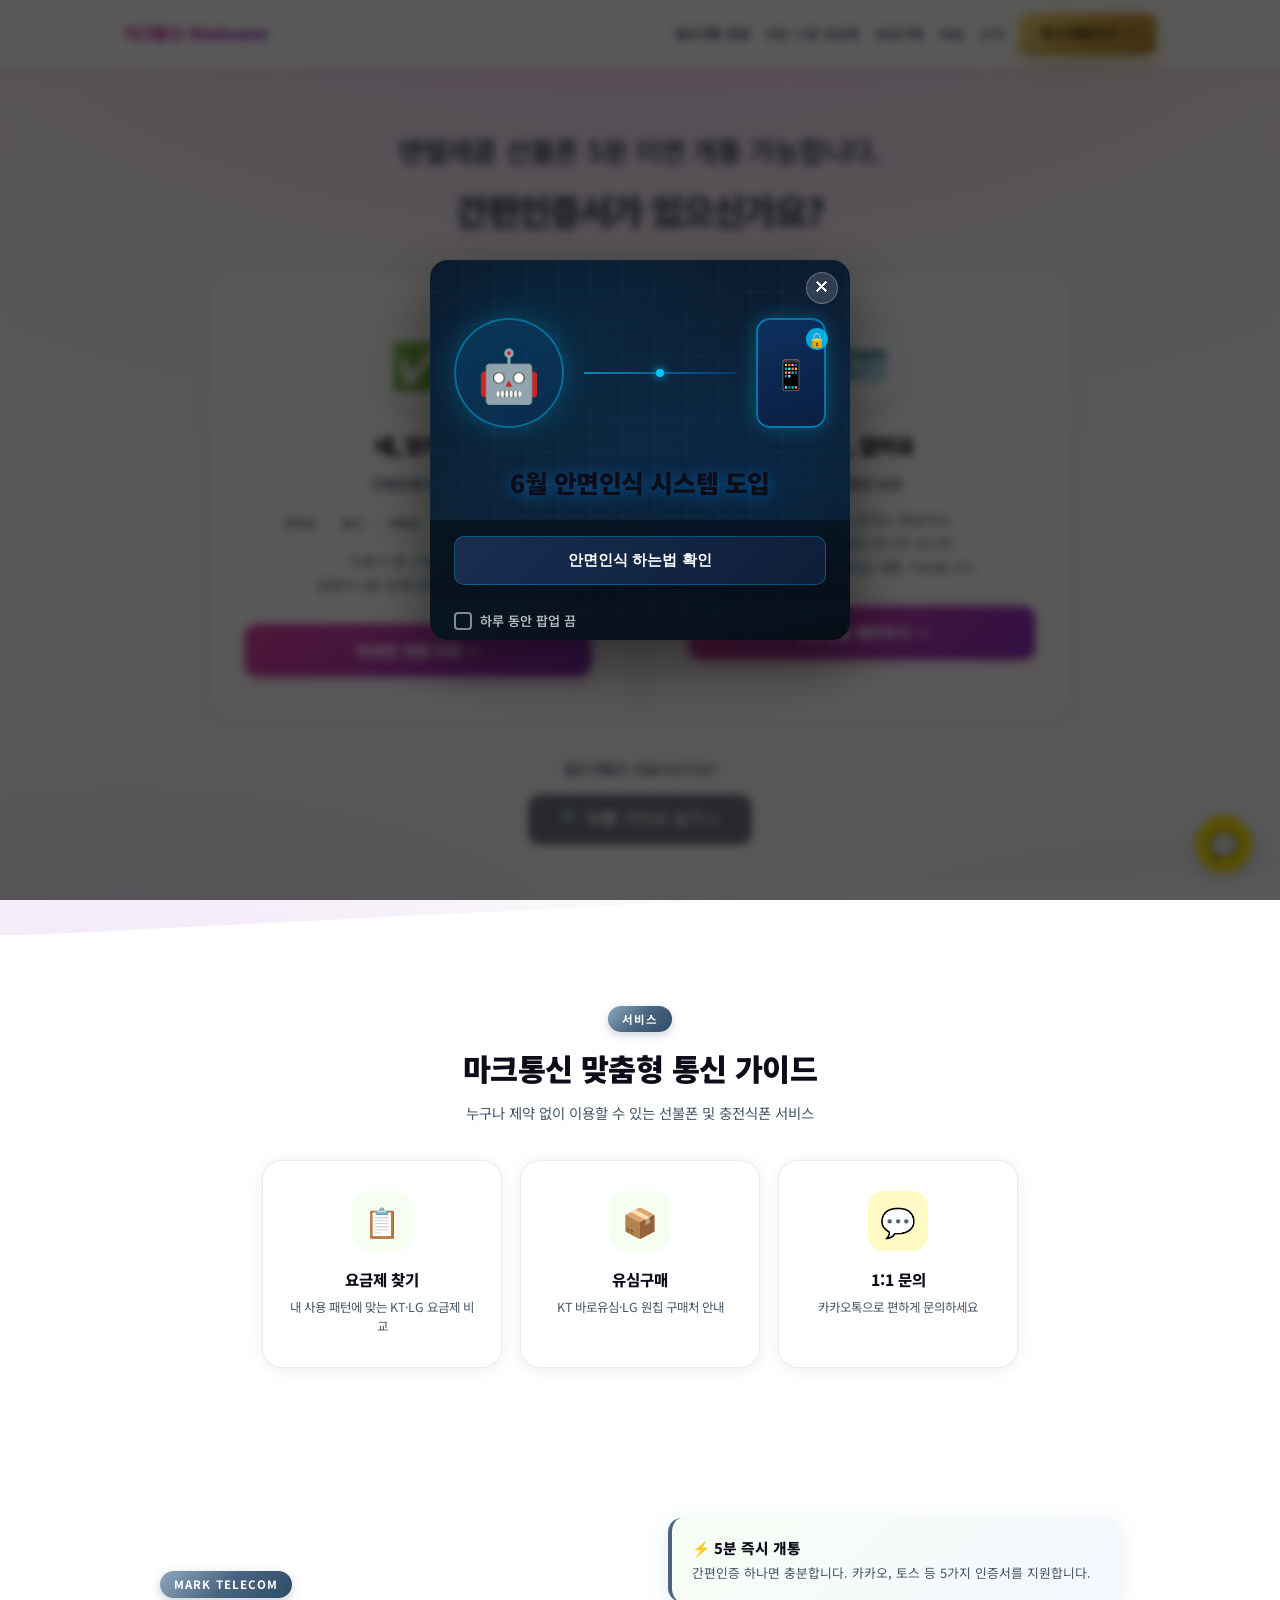
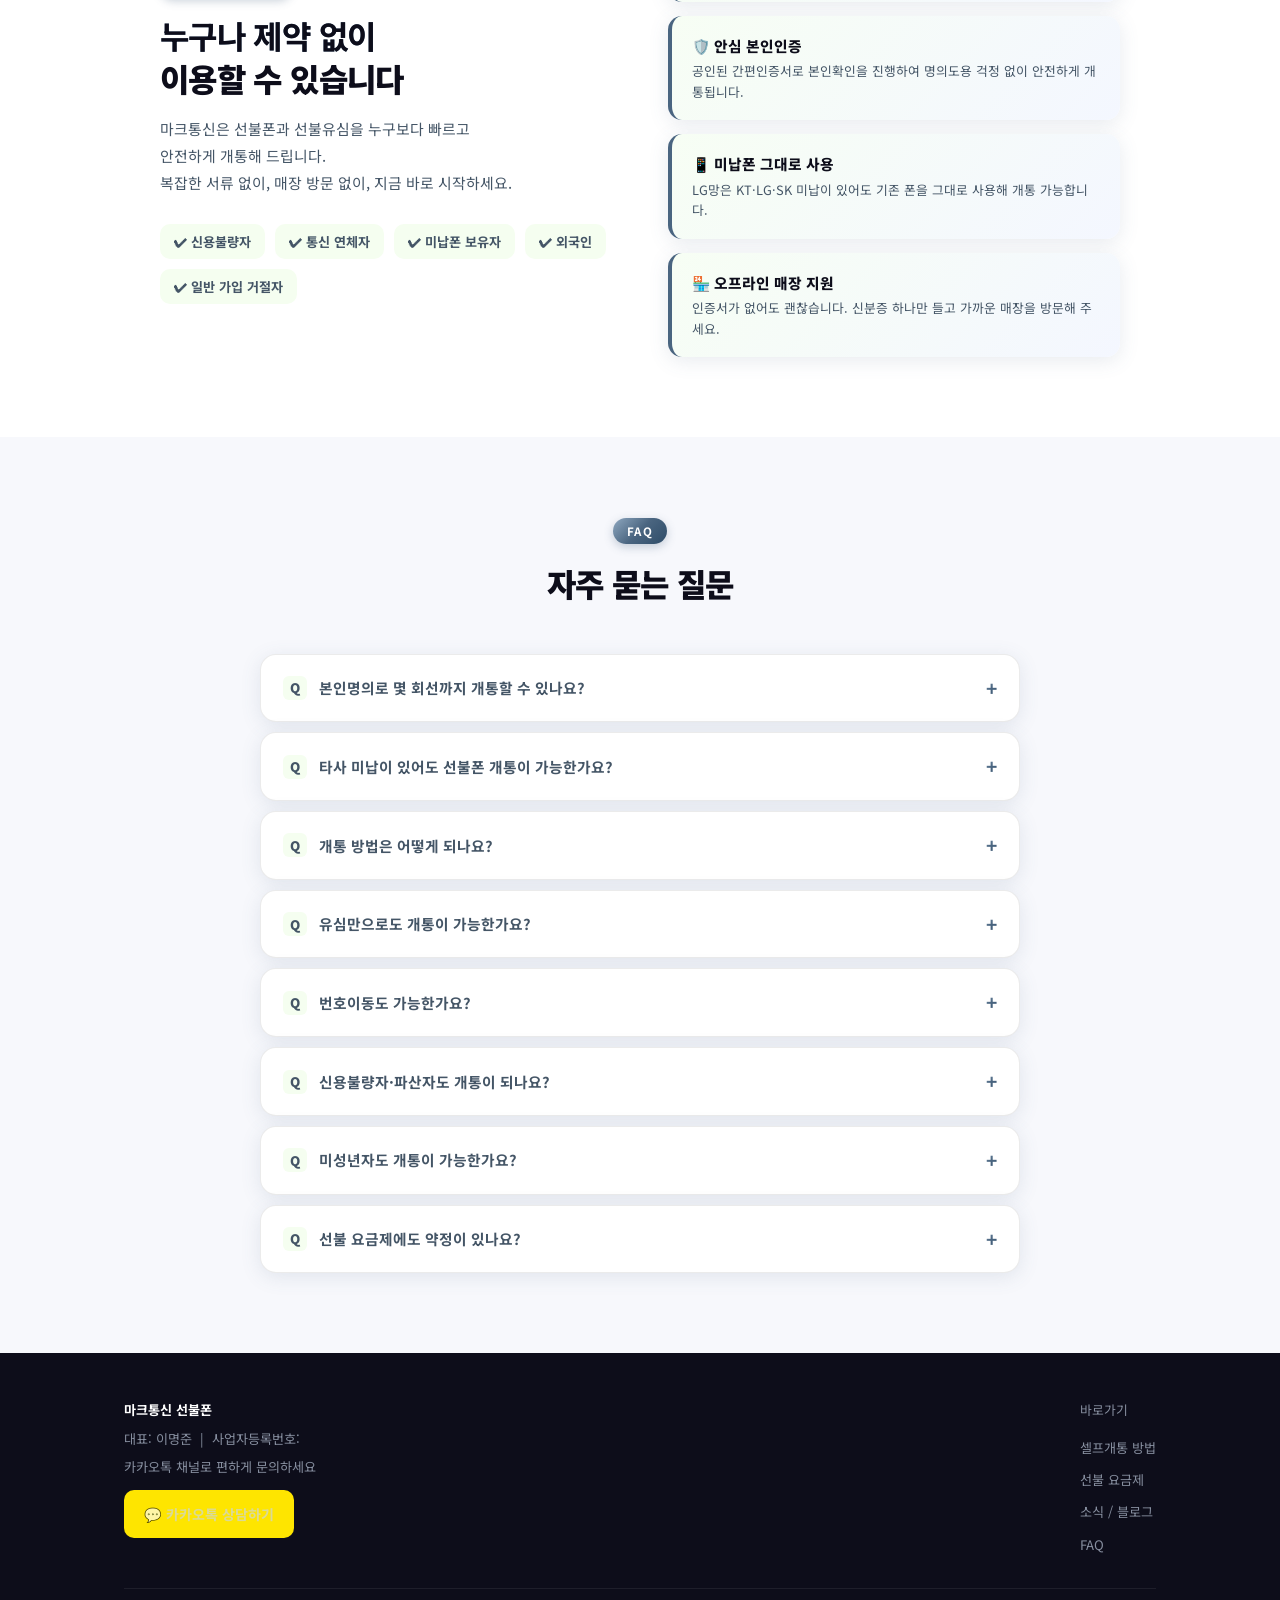
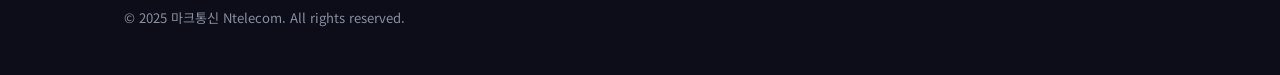
==== commit dcab77e1: "테마: Tavus 스타일 핑크/퍼플 글로우 + 화이트 배경 적용 - 히어로: 핑크/퍼플 방사형 그라데이션 글로우 (#fafafa 베이스) - 바디: 클린 화이트 (#ffffff) " ====
--- a/index.html
+++ b/index.html
@@ -1201,222 +1201,142 @@
   </script>
 <style>
 /* ══════════════════════════════════════════
-   DARK TECH THEME — Digital Twin API Style
-   딥 네이비 + 일렉트릭 시안 + 퍼플 글로우
+   TAVUS STYLE — Pink Gradient Glow + White
+   핑크/퍼플 글로우 히어로 + 클린 화이트
 ══════════════════════════════════════════ */
-html { background: #060D1C !important; }
-
-/* 배경: 딥 다크 + 미묘한 방사형 빛 */
-body {
-  background:
-    radial-gradient(ellipse 90% 60% at 10% -5%, rgba(0,130,255,.13) 0%, transparent 55%),
-    radial-gradient(ellipse 70% 50% at 90% 110%, rgba(110,30,230,.1) 0%, transparent 55%),
-    #060D1C !important;
-  color: #E4EFFF !important;
+
+html { background: #ffffff !important; }
+body { background: #ffffff !important; color: #111122 !important; }
+
+/* ── 헤더: 클린 화이트 글래스 ── */
+header {
+  background: rgba(255,255,255,.96) !important;
+  border-bottom: 1px solid rgba(0,0,0,.07) !important;
+  box-shadow: 0 2px 24px rgba(0,0,0,.06) !important;
+  backdrop-filter: blur(20px) !important; -webkit-backdrop-filter: blur(20px) !important;
 }
-
-/* 도트 그리드: 히어로 배경에만 적용 */
-.hero { isolation: isolate; }
-
-/* 헤더 — 다크 글래스 */
-header {
-  background: rgba(6,13,28,.88) !important;
-  border-bottom: 1px solid rgba(0,180,255,.2) !important;
-  box-shadow: 0 1px 0 rgba(0,180,255,.1), 0 8px 40px rgba(0,0,0,.6) !important;
-  backdrop-filter: blur(28px) !important; -webkit-backdrop-filter: blur(28px) !important;
+.logo {
+  background: linear-gradient(120deg,#E040A0 0%,#9030C0 100%) !important;
+  -webkit-background-clip: text !important; -webkit-text-fill-color: transparent !important; background-clip: text !important;
 }
-
-/* 로고 그라데이션 */
-.logo {
-  background: linear-gradient(120deg, #5DD5FF 0%, #B06FFF 100%) !important;
-  -webkit-background-clip: text !important; -webkit-text-fill-color: transparent !important;
-  background-clip: text !important;
-}
-
-/* 네비 */
-nav a { color: rgba(200,225,255,.65) !important; }
-nav a:hover, nav a:hover * { color: #5DD5FF !important; -webkit-text-fill-color: #5DD5FF !important; }
-nav a.active { color: #5DD5FF !important; border-bottom-color: #5DD5FF !important; }
-
-/* 모바일 네비 */
-.mobile-nav-panel {
-  background: rgba(6,13,28,.97) !important;
-  border-bottom: 1px solid rgba(0,180,255,.2) !important;
-}
-.mobile-nav-panel a { color: rgba(200,225,255,.8) !important; }
-
-/* 히어로 */
+nav a { color: #334155 !important; }
+nav a:hover { color: #E040A0 !important; -webkit-text-fill-color: #E040A0 !important; }
+nav a.active { color: #E040A0 !important; border-bottom-color: #E040A0 !important; }
+.mobile-nav-panel { background: rgba(255,255,255,.98) !important; border-bottom: 1px solid rgba(0,0,0,.07) !important; }
+.mobile-nav-panel a { color: #334155 !important; }
+
+/* ── 히어로: 핑크/퍼플 방사형 글로우 ── */
 .hero {
   background:
-    radial-gradient(ellipse 100% 90% at 50% -10%, rgba(0,120,240,.18) 0%, transparent 60%),
-    radial-gradient(ellipse 70% 60% at 5% 100%, rgba(100,20,220,.13) 0%, transparent 55%),
-    linear-gradient(160deg, #0B1830 0%, #080F20 55%, #050C18 100%) !important;
-  box-shadow: 0 40px 100px rgba(0,0,0,.7) !important;
+    radial-gradient(ellipse 140% 100% at 50% -20%, rgba(210,50,180,.22) 0%, rgba(230,90,200,.16) 22%, rgba(255,160,220,.08) 48%, transparent 68%),
+    radial-gradient(ellipse 80% 55% at 10% 110%,  rgba(150,30,220,.1) 0%, transparent 55%),
+    radial-gradient(ellipse 70% 50% at 90% 110%,  rgba(220,40,160,.07) 0%, transparent 50%),
+    #fafafa !important;
+  color: #0D0D1A !important;
+  box-shadow: none !important;
 }
-.hero::before {
-  background:
-    radial-gradient(circle at 20% 40%, rgba(0,150,255,.1) 0%, transparent 45%),
-    radial-gradient(circle at 80% 20%, rgba(120,40,240,.08) 0%, transparent 45%) !important;
+.hero::before { background: none !important; }
+.hero::after  { background: linear-gradient(to bottom right, transparent 49%, #ffffff 50%) !important; }
+.hero h1, .hero-tagline, .hero-question { color: #0D0D1A !important; -webkit-text-fill-color: #0D0D1A !important; }
+.hero h1 em  { color: #E040A0 !important; -webkit-text-fill-color: #E040A0 !important; }
+.hero-sub, .hero p { color: #445566 !important; -webkit-text-fill-color: #445566 !important; }
+.hero-eyebrow, .hero-tag {
+  background: rgba(220,50,170,.1) !important; border-color: rgba(220,50,170,.3) !important;
+  color: #C030A0 !important; -webkit-text-fill-color: #C030A0 !important;
 }
-.hero::after { background: linear-gradient(to bottom right, transparent 49%, #060D1C 50%) !important; }
-.hero h1, .hero-tagline, .hero-question {
-  color: #F0F8FF !important; -webkit-text-fill-color: #F0F8FF !important;
+.hero-dot { background: #E040A0 !important; box-shadow: 0 0 10px rgba(224,64,160,.55) !important; }
+.hero-badge { background: rgba(0,0,0,.06) !important; border-color: rgba(0,0,0,.1) !important; }
+
+/* ── 카드: 클린 화이트 + 소프트 섀도우 ── */
+.cert-card, .action-card, .step-card, .plan-card,
+.guide-card, .usim-card, .faq-item, .feature-item, .service-card, .prep-item {
+  background: #ffffff !important;
+  border: 1px solid rgba(0,0,0,.08) !important;
+  backdrop-filter: none !important; -webkit-backdrop-filter: none !important;
+  box-shadow: 0 2px 16px rgba(0,0,0,.07), 0 1px 0 rgba(255,255,255,.9) inset !important;
+  color: #111122 !important;
 }
-.hero h1 em { color: #5DD5FF !important; -webkit-text-fill-color: #5DD5FF !important; }
-.hero-sub, .hero p { color: rgba(180,215,255,.75) !important; -webkit-text-fill-color: rgba(180,215,255,.75) !important; }
-.hero-eyebrow, .hero-tag {
-  background: rgba(0,180,255,.12) !important;
-  border-color: rgba(0,180,255,.35) !important;
-  color: #5DD5FF !important; -webkit-text-fill-color: #5DD5FF !important;
+.cert-card:hover, .action-card:hover, .step-card:hover,
+.plan-card:hover, .guide-card:hover {
+  background: #ffffff !important;
+  border-color: rgba(224,64,160,.28) !important;
+  box-shadow: 0 16px 48px rgba(0,0,0,.1), 0 0 0 1px rgba(224,64,160,.18) !important;
+  transform: translateY(-10px) scale(1.015) !important;
 }
-.hero-dot { background: #5DD5FF !important; box-shadow: 0 0 10px #5DD5FF !important; }
-
-/* 히어로 배지 */
-.hero-badge { background: rgba(255,255,255,.07) !important; border-color: rgba(255,255,255,.18) !important; }
-
-/* 카드 — 글래스모피즘 */
-.cert-card, .action-card, .step-card, .plan-card,
-.guide-card, .usim-card, .faq-item, .feature-item,
-.service-card, .prep-item {
-  background: rgba(255,255,255,.045) !important;
-  border: 1px solid rgba(0,180,255,.2) !important;
-  backdrop-filter: blur(20px) !important; -webkit-backdrop-filter: blur(20px) !important;
-  box-shadow: 0 4px 32px rgba(0,0,0,.4), 0 1px 0 rgba(255,255,255,.07) inset !important;
-  color: #E4EFFF !important;
-  transition: transform .35s cubic-bezier(.34,1.56,.64,1), box-shadow .35s, border-color .3s !important;
+
+/* ── 텍스트 복원 ── */
+h1,h2,h3,h4,h5,h6 { color: #0D0D1A !important; -webkit-text-fill-color: #0D0D1A !important; }
+p, li, span, td, label, small { color: #445566 !important; }
+strong, b { color: #0D0D1A !important; -webkit-text-fill-color: #0D0D1A !important; }
+
+/* ── 섹션 배경 ── */
+section, .section-wrap, .prep-section, .process-section,
+.step-box, .proc-box { background: #ffffff !important; border-color: rgba(0,0,0,.07) !important; }
+.features-section, .faq-section { background: #f7f8fc !important; }
+
+/* ── 섹션 라벨: 핑크 ── */
+.section-label, .step-label, .badge-tag, .cert-type, .mark-badge {
+  background: rgba(224,64,160,.1) !important; border-color: rgba(224,64,160,.25) !important;
+  color: #C030A0 !important; -webkit-text-fill-color: #C030A0 !important;
 }
-.cert-card:hover, .action-card:hover, .step-card:hover, .plan-card:hover, .guide-card:hover {
-  background: rgba(0,160,255,.07) !important;
-  border-color: rgba(0,200,255,.45) !important;
-  box-shadow: 0 20px 60px rgba(0,0,0,.5), 0 0 50px rgba(0,180,255,.18) !important;
-  transform: translateY(-12px) scale(1.02) !important;
-}
-
-/* 텍스트 */
-h1,h2,h3,h4,h5,h6 { color: #EEF6FF !important; -webkit-text-fill-color: #EEF6FF !important; }
-p, li, span, td, label, small { color: rgba(190,218,255,.78) !important; }
-strong, b { color: #EEF6FF !important; -webkit-text-fill-color: #EEF6FF !important; }
-
-/* 섹션 배경 */
-.features-section, .faq-section { background: rgba(0,0,0,.3) !important; }
-section, .section-wrap, .prep-section, .process-section { background: transparent !important; }
-.step-box, .proc-box { background: rgba(255,255,255,.04) !important; border-color: rgba(0,180,255,.18) !important; }
-
-/* 섹션 라벨 */
-.section-label, .step-label, .badge-tag, .hero-eyebrow,
-.cert-type, .cert-subtitle { 
-  background: rgba(0,180,255,.12) !important;
-  border-color: rgba(0,180,255,.3) !important;
-  color: #5DD5FF !important; -webkit-text-fill-color: #5DD5FF !important;
-}
-.mark-badge { background: linear-gradient(135deg,rgba(0,160,255,.2),rgba(100,30,220,.2)) !important; }
-
-/* 메인 버튼 — 시안→퍼플 글로우 */
+
+/* ── 버튼: 핑크→퍼플 ── */
 .cert-btn, .btn-hero-main, .prep-usim-btn, .proc-btn {
-  background: linear-gradient(135deg, #0090CC 0%, #5B20C0 100%) !important;
+  background: linear-gradient(135deg,#E040A0 0%,#9030C0 100%) !important;
   color: #fff !important; -webkit-text-fill-color: #fff !important;
-  box-shadow: 0 4px 20px rgba(0,130,200,.4), 0 1px 0 rgba(255,255,255,.18) inset, 0 -3px 0 rgba(0,0,0,.25) inset !important;
+  box-shadow: 0 4px 18px rgba(224,64,160,.38), 0 1px 0 rgba(255,255,255,.22) inset, 0 -3px 0 rgba(0,0,0,.18) inset !important;
 }
 .cert-btn:hover, .btn-hero-main:hover {
-  box-shadow: 0 10px 40px rgba(0,130,200,.6), 0 0 60px rgba(80,30,200,.3) !important;
+  box-shadow: 0 10px 36px rgba(224,64,160,.55) !important; transform: translateY(-4px) !important;
 }
-.btn-hero-sub {
-  background: rgba(255,255,255,.09) !important;
-  border-color: rgba(255,255,255,.28) !important;
-  color: #fff !important; -webkit-text-fill-color: #fff !important;
-}
-
-/* 즉시개통 골드 유지 */
-.nav-cta {
-  background: linear-gradient(135deg,#F7DC6F 0%,#D4A843 50%,#B8892A 100%) !important;
-  color: #2c1800 !important; -webkit-text-fill-color: #2c1800 !important;
-}
-.mobile-nav-cta {
-  background: linear-gradient(135deg,#F7DC6F,#D4A843) !important;
-  color: #2c1800 !important; -webkit-text-fill-color: #2c1800 !important;
-}
-
-/* 가이드 바 */
-.guide-bar, [class*="guide-btn"] {
-  background: rgba(255,255,255,.07) !important;
-  border-color: rgba(0,180,255,.2) !important;
-  color: rgba(190,218,255,.8) !important;
-}
-
-/* FAQ */
-details {
-  background: rgba(255,255,255,.035) !important;
-  border-color: rgba(0,180,255,.18) !important;
-}
-details summary { color: #E4EFFF !important; }
-details[open] { background: rgba(0,160,255,.06) !important; }
-details summary::after, details summary + * { color: rgba(190,218,255,.75) !important; }
-
-/* 탭 (plans) */
-.net-tab:not(.active), .plan-net-tab:not(.active) {
-  background: rgba(255,255,255,.06) !important;
-  color: rgba(180,210,255,.55) !important; box-shadow: none !important;
-}
-.net-tab.active.kt, .plan-net-tab.active.kt {
-  background: linear-gradient(135deg,#0090CC,#5B20C0) !important;
-  box-shadow: 0 0 24px rgba(0,144,204,.5) !important;
-}
-.net-tab:not(.active):hover { background: rgba(0,180,255,.1) !important; color: #5DD5FF !important; }
-
-/* 요금제 카드 */
-.plan-card.kt-card { border-top-color: #0090CC !important; }
-.plan-card.popular { box-shadow: 0 4px 24px rgba(0,144,204,.3), 0 0 0 1px rgba(0,180,255,.4) !important; }
-.pc-name, .pc-price { color: #EEF6FF !important; -webkit-text-fill-color: #EEF6FF !important; }
-.kt-badge-sm { background: rgba(0,144,204,.2) !important; color: #5DD5FF !important; }
-.pc-spec-val b { color: #EEF6FF !important; -webkit-text-fill-color: #EEF6FF !important; }
-
-/* 모달 */
-.video-modal, .plan-compare-modal, .usim-modal {
-  background: rgba(8,15,30,.95) !important;
-  border: 1px solid rgba(0,180,255,.2) !important;
-}
-.video-modal-header {
-  background: linear-gradient(135deg,#0090CC,#5B20C0) !important;
-}
-.video-modal-footer { background: rgba(255,255,255,.04) !important; color: rgba(180,210,255,.6) !important; }
-
-/* 푸터 */
-footer, .site-footer {
-  background: #030810 !important;
-  border-top: 1px solid rgba(0,180,255,.12) !important;
-  color: rgba(160,200,255,.6) !important;
-}
-footer a, footer p, footer span, footer strong { color: rgba(160,200,255,.7) !important; -webkit-text-fill-color: rgba(160,200,255,.7) !important; }
-footer strong { color: #E4EFFF !important; -webkit-text-fill-color: #E4EFFF !important; }
-
-/* 플로팅 버튼 */
-.float-kakao, .chat-float {
-  background: linear-gradient(135deg,#0090CC,#5B20C0) !important;
-  box-shadow: 0 4px 20px rgba(0,130,200,.5) !important;
-}
-
-/* 인풋 */
-input, select, textarea {
-  background: rgba(255,255,255,.07) !important;
-  border-color: rgba(0,180,255,.25) !important;
-  color: #EEF6FF !important;
-}
-
-/* 스크롤바 */
-::-webkit-scrollbar-track { background: #040810 !important; }
-::-webkit-scrollbar-thumb { background: linear-gradient(180deg,#0090CC,#5B20C0) !important; box-shadow: 0 0 8px rgba(0,144,204,.6) !important; }
-
-/* 유심 정보 표 */
-.usim-info-table tbody tr {
-  background: rgba(255,255,255,.04) !important;
-  border-color: rgba(0,180,255,.18) !important;
-}
-.usim-info-table tbody td:nth-child(1) {
-  background: linear-gradient(135deg,#0090CC,#5B20C0) !important;
-}
-
-/* 체크마크 / 아이콘 */
-.check-icon, .cert-check { background: rgba(0,180,255,.15) !important; }
+.cert-btn:active, .btn-hero-main:active { transform: translateY(2px) !important; }
+.btn-hero-sub { background: rgba(0,0,0,.07) !important; border-color: rgba(0,0,0,.18) !important; color: #0D0D1A !important; -webkit-text-fill-color: #0D0D1A !important; }
+
+/* ── 즉시개통 골드 유지 ── */
+.nav-cta { background: linear-gradient(135deg,#F7DC6F 0%,#D4A843 50%,#B8892A 100%) !important; color: #2c1800 !important; -webkit-text-fill-color: #2c1800 !important; }
+.mobile-nav-cta { background: linear-gradient(135deg,#F7DC6F,#D4A843) !important; color: #2c1800 !important; -webkit-text-fill-color: #2c1800 !important; }
+
+/* ── FAQ ── */
+details { background: #ffffff !important; border-color: rgba(0,0,0,.08) !important; }
+details summary { color: #0D0D1A !important; }
+details[open] { background: #fdf5ff !important; }
+
+/* ── 탭 ── */
+.net-tab:not(.active), .plan-net-tab:not(.active) { background: #f0f2f8 !important; color: #556070 !important; box-shadow:none !important; }
+.net-tab.active.kt, .plan-net-tab.active.kt { background: linear-gradient(135deg,#E040A0,#9030C0) !important; box-shadow: 0 4px 16px rgba(224,64,160,.45) !important; }
+.net-tab:not(.active):hover { background: rgba(224,64,160,.08) !important; color: #C030A0 !important; }
+.plan-card.kt-card { border-top-color: #E040A0 !important; }
+.plan-card.popular { box-shadow: 0 4px 24px rgba(224,64,160,.2), 0 0 0 1px rgba(224,64,160,.3) !important; }
+.pc-name, .pc-price { color: #0D0D1A !important; -webkit-text-fill-color: #0D0D1A !important; }
+.kt-badge-sm { background: rgba(224,64,160,.1) !important; color: #C030A0 !important; }
+.hl-kt .pc-spec-val b { color: #C030A0 !important; -webkit-text-fill-color: #C030A0 !important; }
+
+/* ── 모달 ── */
+.video-modal { background: #ffffff !important; border: 1px solid rgba(0,0,0,.1) !important; }
+.video-modal-header { background: linear-gradient(135deg,#E040A0,#9030C0) !important; }
+.video-modal-footer { background: #f7f8fc !important; color: #556070 !important; }
+
+/* ── 푸터: Tavus처럼 다크 유지 ── */
+footer, .site-footer { background: #0D0D1A !important; border-top: none !important; }
+footer a, footer p, footer span { color: rgba(200,212,230,.65) !important; -webkit-text-fill-color: rgba(200,212,230,.65) !important; }
+footer strong { color: #ffffff !important; -webkit-text-fill-color: #ffffff !important; }
+
+/* ── 플로팅 버튼 ── */
+.float-kakao, .chat-float { background: linear-gradient(135deg,#E040A0,#9030C0) !important; box-shadow: 0 4px 20px rgba(224,64,160,.45) !important; }
+
+/* ── 인풋 ── */
+input, select, textarea { background: #ffffff !important; border-color: rgba(0,0,0,.15) !important; color: #0D0D1A !important; }
+
+/* ── 스크롤바 ── */
+::-webkit-scrollbar-track { background: #f4f6fb !important; }
+::-webkit-scrollbar-thumb { background: linear-gradient(180deg,#E040A0,#9030C0) !important; box-shadow:none !important; }
+
+/* ── 유심 표 ── */
+.usim-info-table tbody tr { background: #ffffff !important; border-color: rgba(0,0,0,.08) !important; }
+.usim-info-table tbody td:nth-child(1) { background: linear-gradient(135deg,#E040A0,#9030C0) !important; }
+
+/* ── 가이드 바 ── */
+.guide-bar { background: #f0f2f8 !important; border-color: rgba(0,0,0,.07) !important; color: #334155 !important; }
 </style>
 </body>
 </html>
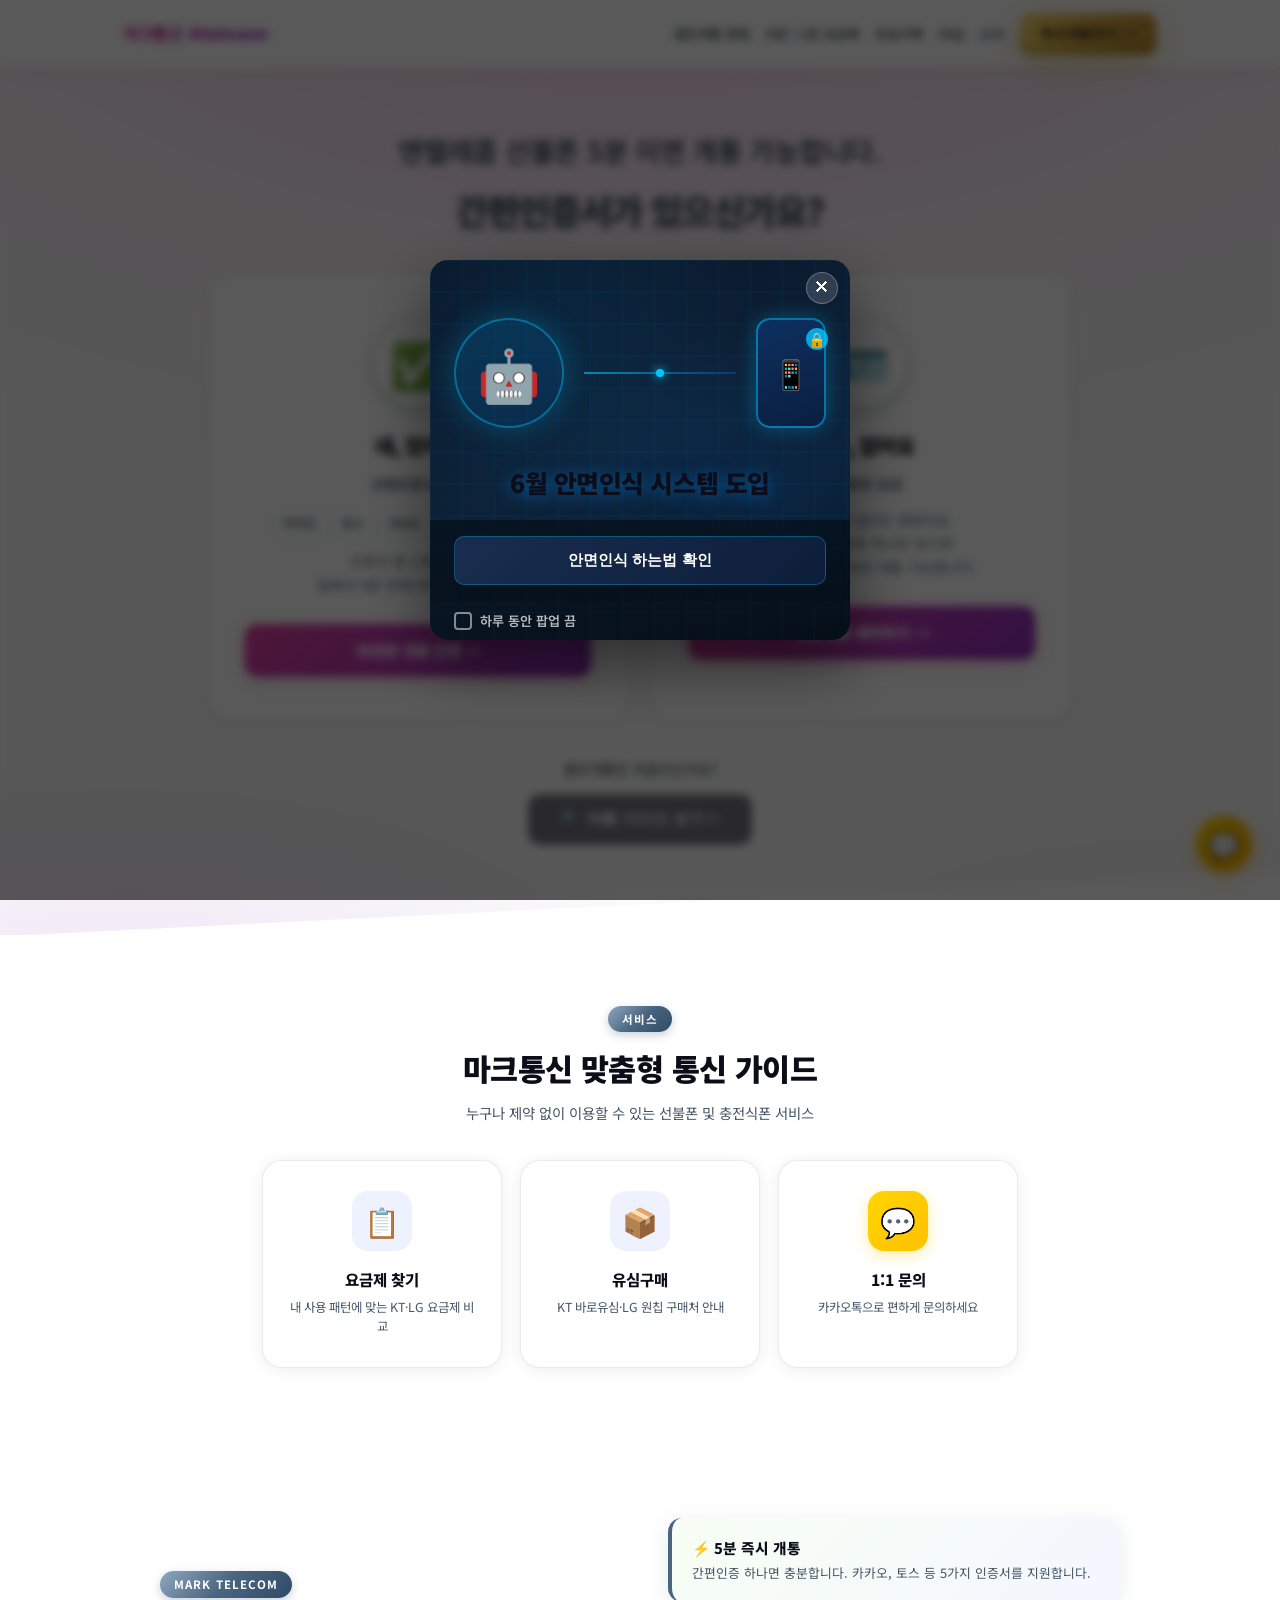
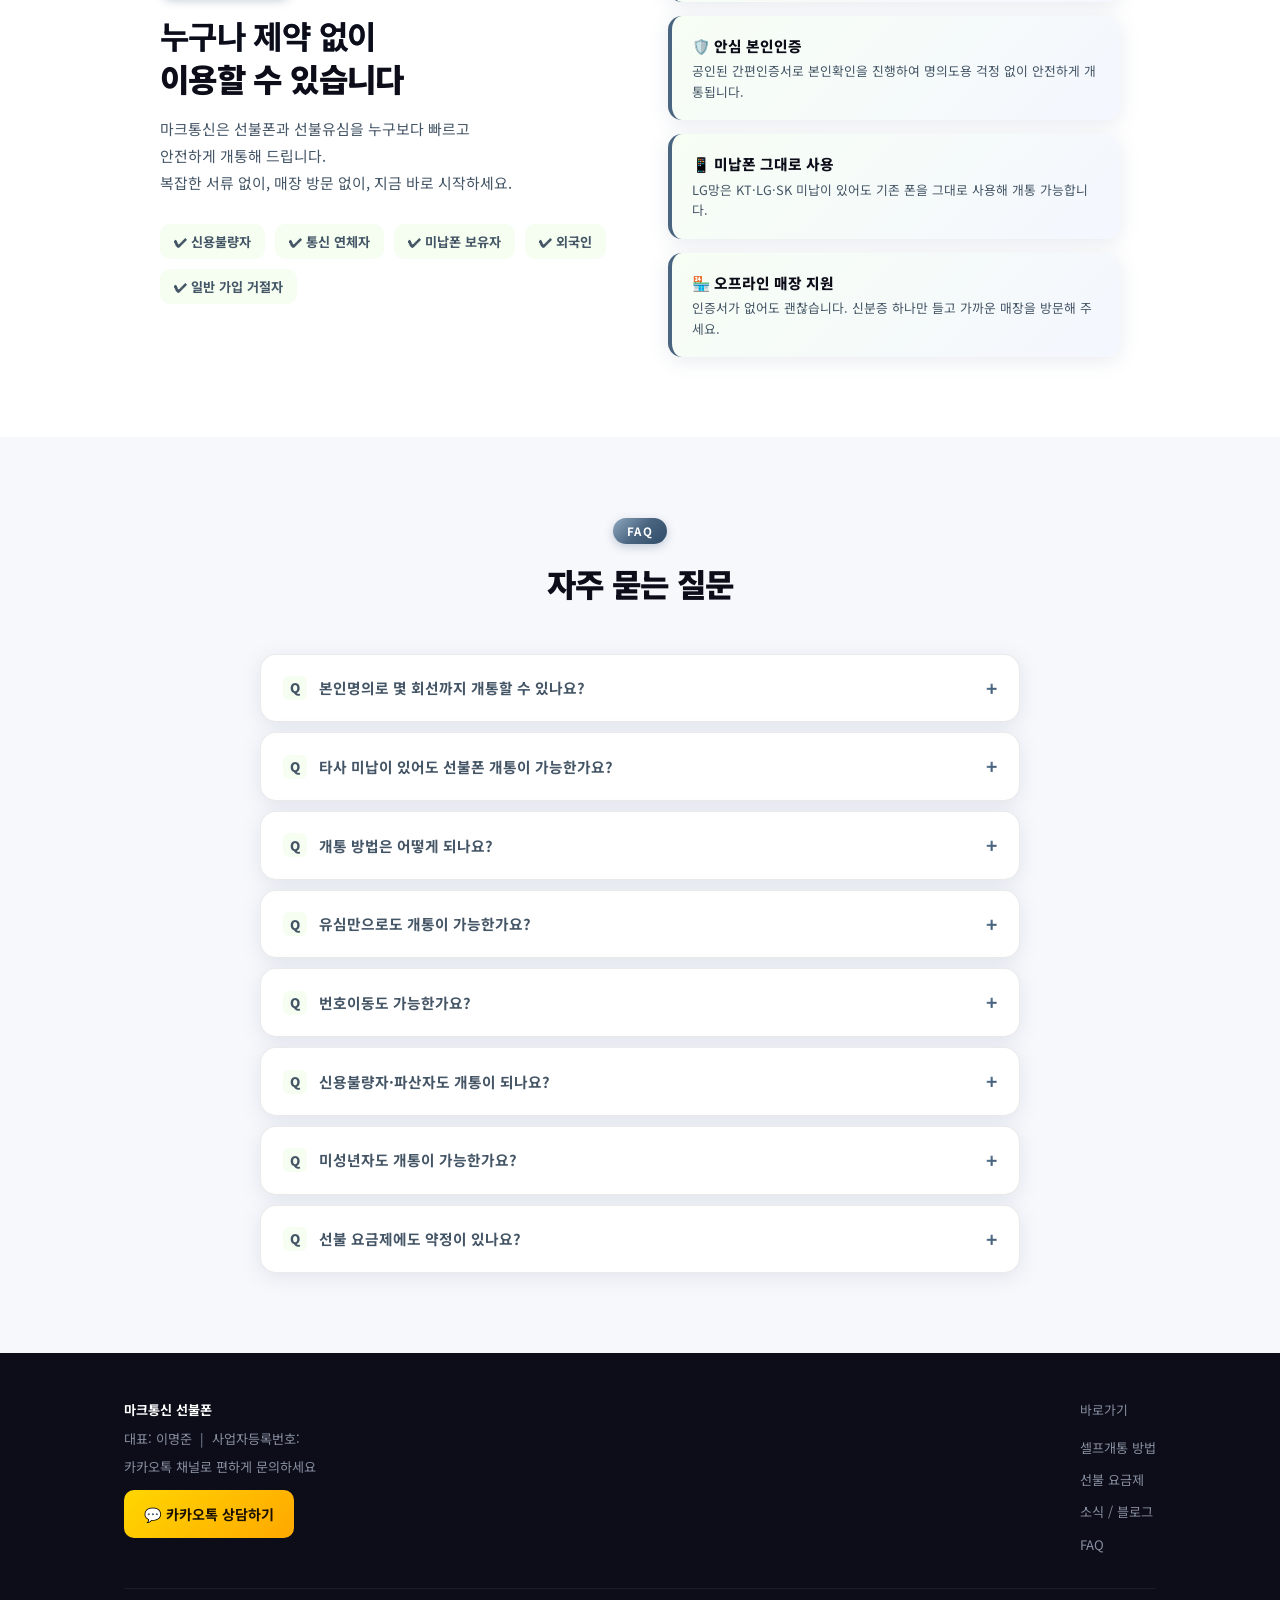
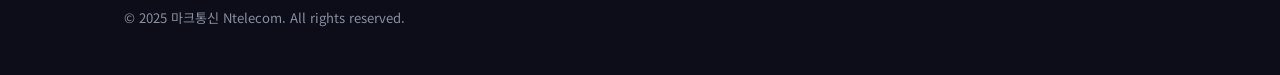
==== commit c72892ae: "UI: 아이콘/버튼 가시성 수정 + 문의 아이콘 노란색 - 셀프개통 시작하기 버튼 → 핑크/퍼플 그라데이션으로 명확히 - 1:1 문의하기 버튼 → 다크 버튼 + 흰 텍스트 (흰 배" ====
--- a/index.html
+++ b/index.html
@@ -1338,5 +1338,105 @@
 /* ── 가이드 바 ── */
 .guide-bar { background: #f0f2f8 !important; border-color: rgba(0,0,0,.07) !important; color: #334155 !important; }
 </style>
+<style>
+/* ════════════════════════════════════════
+   ICON & BUTTON VISIBILITY FIX
+   아이콘/버튼 가시성 수정
+════════════════════════════════════════ */
+
+/* ── 셀프개통 시작하기 버튼 → 핑크 그라데이션 ── */
+.btn-white, .btn-hero-main, a.btn-white {
+  background: linear-gradient(135deg,#E040A0 0%,#9030C0 100%) !important;
+  color: #ffffff !important;
+  -webkit-text-fill-color: #ffffff !important;
+  box-shadow: 0 4px 20px rgba(224,64,160,.4), 0 1px 0 rgba(255,255,255,.22) inset !important;
+  border: none !important;
+}
+.btn-white:hover, .btn-hero-main:hover {
+  box-shadow: 0 10px 36px rgba(224,64,160,.58) !important;
+  transform: translateY(-3px) !important;
+}
+
+/* ── 1:1 문의하기 버튼 (btn-outline / btn-hero-sub) → 다크 버튼 ── */
+.btn-outline, .btn-hero-sub, a.btn-outline {
+  background: #0D0D1A !important;
+  color: #ffffff !important;
+  -webkit-text-fill-color: #ffffff !important;
+  border: 1.5px solid rgba(255,255,255,.12) !important;
+  box-shadow: 0 4px 16px rgba(0,0,0,.22) !important;
+  backdrop-filter: none !important;
+}
+.btn-outline:hover, .btn-hero-sub:hover {
+  background: #1a1a30 !important;
+  box-shadow: 0 8px 28px rgba(0,0,0,.3) !important;
+  transform: translateY(-2px) !important;
+  color: #ffffff !important;
+  -webkit-text-fill-color: #ffffff !important;
+}
+
+/* ── 이모지 아이콘 컨테이너 : webkit-text-fill-color 초기화 ── */
+.proc-icon, .nf-icon, .gprep-icon,
+.cert-icon-wrap, .action-icon, .guide-step-icon,
+.step-icon, .feat-card .icon, .prep-item .icon,
+.icon, .usim-icon, .plan-icon, .news-icon {
+  -webkit-text-fill-color: initial !important;
+  color: initial !important;
+  background-clip: unset !important;
+  -webkit-background-clip: unset !important;
+}
+
+/* ── 💬 문의 플로팅 버튼 → 노란색 ── */
+.kakao-float, .chat-float, .float-kakao {
+  background: linear-gradient(135deg,#FFD600 0%,#FFA800 100%) !important;
+  color: #1A1000 !important;
+  -webkit-text-fill-color: #1A1000 !important;
+  box-shadow: 0 4px 20px rgba(255,180,0,.5) !important;
+  border: none !important;
+}
+.kakao-float:hover, .chat-float:hover, .float-kakao:hover {
+  box-shadow: 0 8px 32px rgba(255,180,0,.65) !important;
+  transform: scale(1.1) !important;
+}
+
+/* ── action-icon 💬 (index.html) → 노란 배경 ── */
+.action-icon {
+  background: #EEF2FF !important;
+}
+.action-card:nth-child(3) .action-icon,
+.action-icon[style*="FFF9C4"],
+.action-icon[style*="fff9"] {
+  background: linear-gradient(135deg,#FFD600 0%,#FFC000 100%) !important;
+  box-shadow: 0 4px 16px rgba(255,200,0,.35) !important;
+}
+
+/* ── proc-icon 배경 원 ── */
+.proc-icon {
+  font-size: 1.8rem !important;
+  line-height: 1 !important;
+  filter: drop-shadow(0 2px 6px rgba(0,0,0,.15)) !important;
+}
+
+/* ── cert-icon-wrap 배경 ── */
+.cert-icon-wrap {
+  -webkit-text-fill-color: initial !important;
+  color: initial !important;
+  filter: drop-shadow(0 2px 8px rgba(0,0,0,.12)) !important;
+}
+
+/* ── 카카오 문의하기 버튼 (footer etc) ── */
+.footer-kakao, .proc-kakao-btn {
+  background: linear-gradient(135deg,#FFD600 0%,#FFA800 100%) !important;
+  color: #1A1000 !important;
+  -webkit-text-fill-color: #1A1000 !important;
+}
+
+/* ── 플로팅 카카오 문의 연결 버튼 ── */
+a[href*="kakao"][class*="float"],
+a[href*="kakao"][class*="chat"] {
+  background: linear-gradient(135deg,#FFD600 0%,#FFA800 100%) !important;
+  color: #1A1000 !important;
+  -webkit-text-fill-color: #1A1000 !important;
+}
+</style>
 </body>
 </html>
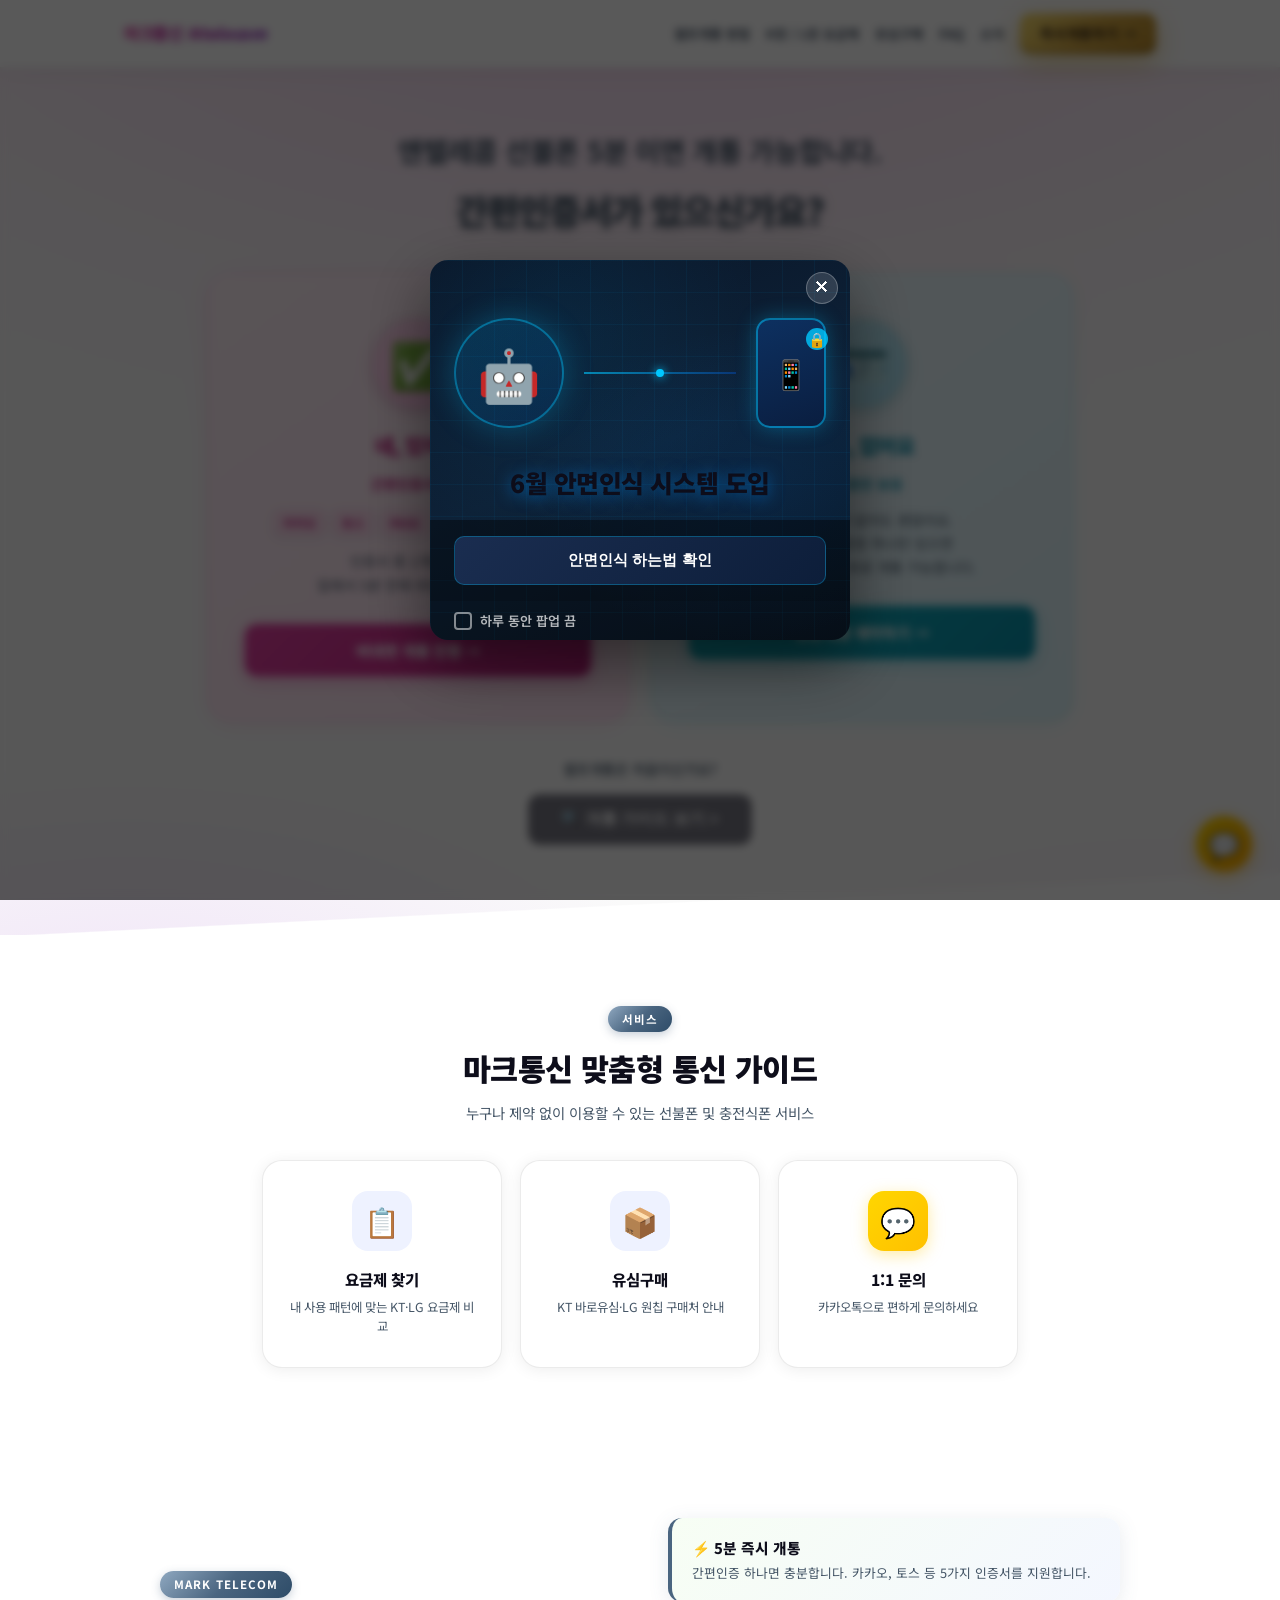
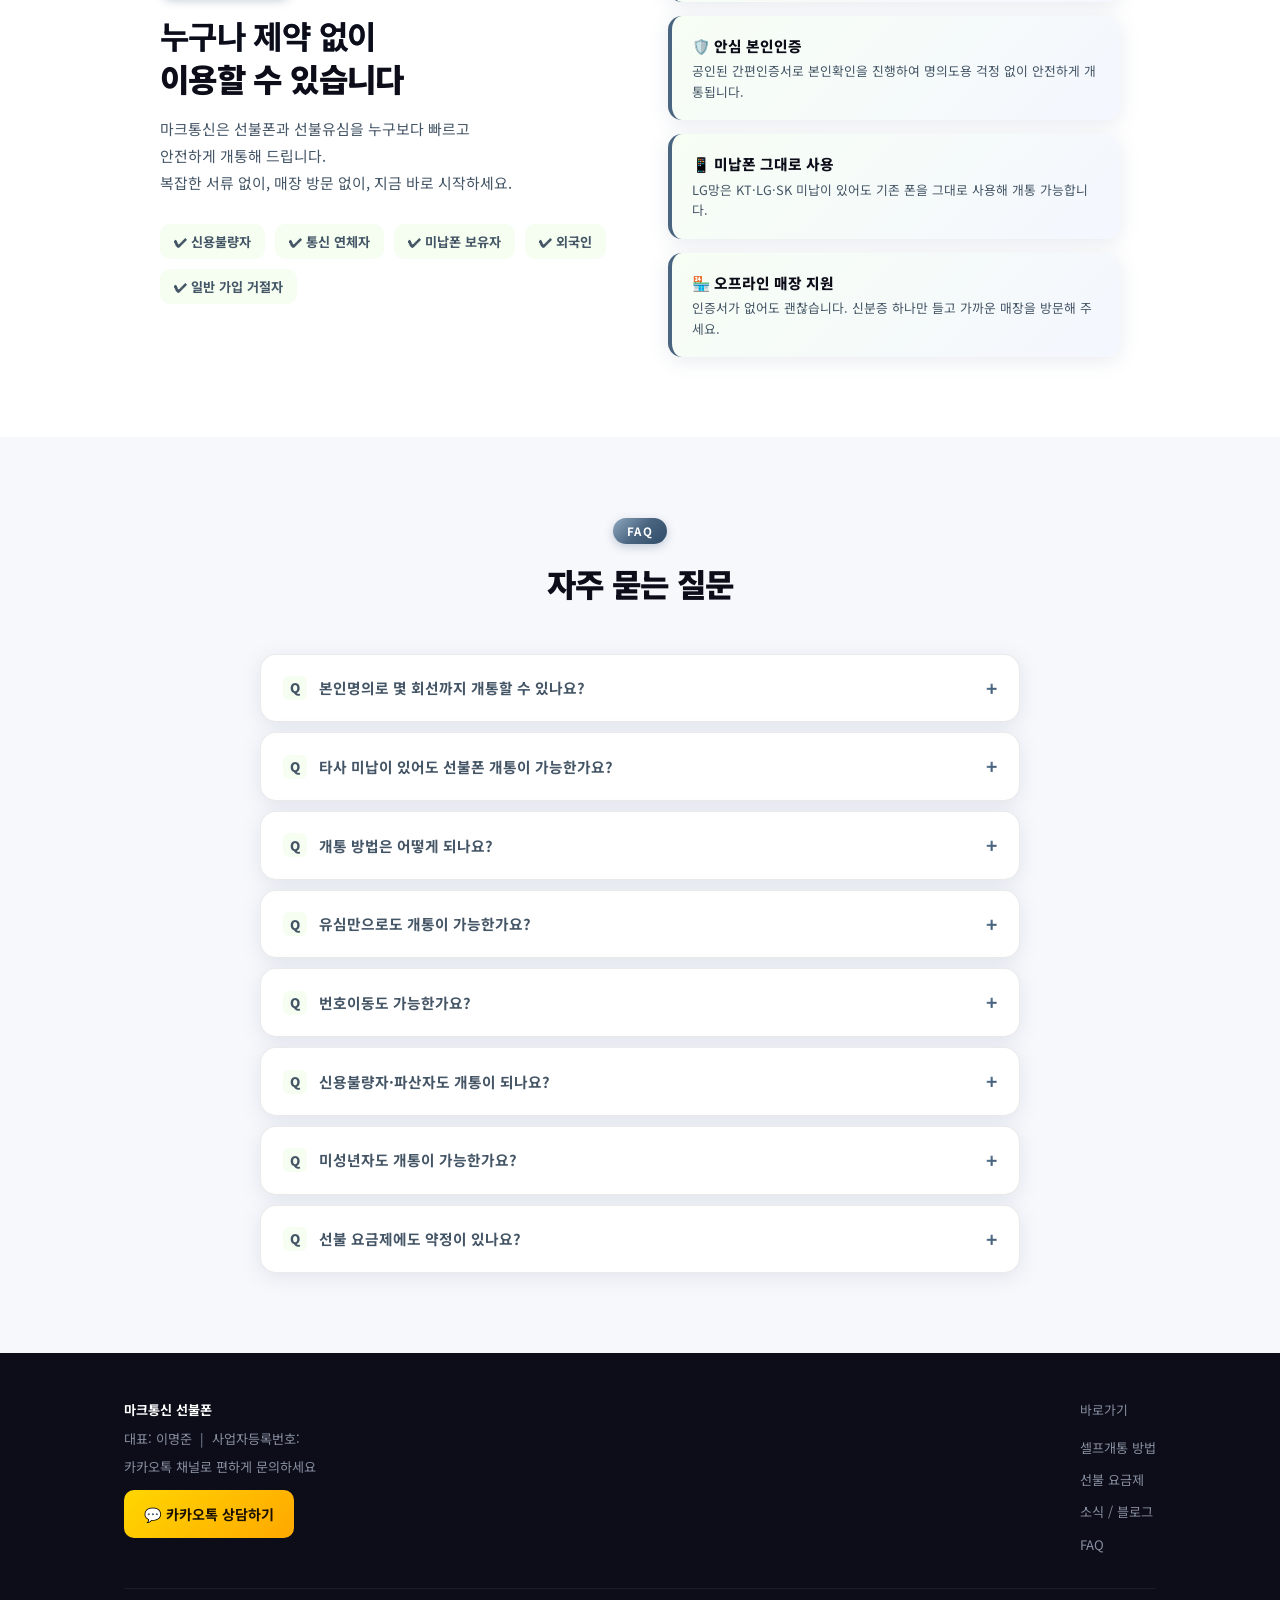
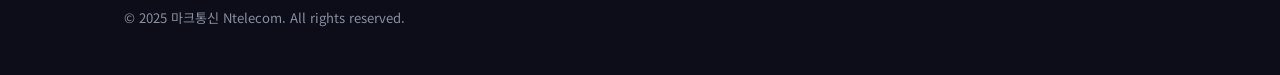
==== commit febca72b: "UI: 인증서 카드 배경색 차별화 (핑크 vs 민트) - 네있어요(has) 카드: 연핑크 배경 + 핫핑크 텍스트/버튼 - 아뇨없어요(none) 카드: 연민트/스카이 배경 + 틸 버" ====
--- a/index.html
+++ b/index.html
@@ -1438,5 +1438,71 @@
   -webkit-text-fill-color: #1A1000 !important;
 }
 </style>
+<style>
+/* CERT CARD 차별화 배경색 */
+
+/* 네, 있어요 → 연핑크 테마 */
+.cert-card.has {
+  background: linear-gradient(145deg, #FFF0F7 0%, #FFE4F2 100%) !important;
+  border: 1.5px solid rgba(224,64,160,.18) !important;
+  box-shadow: 0 4px 24px rgba(224,64,160,.12), 0 1px 0 rgba(255,255,255,.9) inset !important;
+}
+.cert-card.has:hover {
+  border-color: rgba(224,64,160,.35) !important;
+  box-shadow: 0 16px 48px rgba(224,64,160,.2) !important;
+  transform: translateY(-10px) scale(1.015) !important;
+}
+.cert-card.has .cert-icon-wrap {
+  background: linear-gradient(135deg, #FFD6EE 0%, #FFC0E5 100%) !important;
+  box-shadow: 0 4px 14px rgba(224,64,160,.22) !important;
+}
+.cert-card.has h3 {
+  color: #C0207E !important;
+  -webkit-text-fill-color: #C0207E !important;
+}
+.cert-card.has .cert-subtitle {
+  color: #C0207E !important;
+  -webkit-text-fill-color: #C0207E !important;
+}
+.cert-card.has .cert-app-tag {
+  background: rgba(224,64,160,.1) !important;
+  border-color: rgba(224,64,160,.25) !important;
+  color: #C0207E !important;
+  -webkit-text-fill-color: #C0207E !important;
+}
+.cert-card.has .cert-btn {
+  background: linear-gradient(135deg, #E040A0 0%, #C0207E 100%) !important;
+  box-shadow: 0 4px 18px rgba(224,64,160,.42) !important;
+}
+
+/* 아뇨, 없어요 → 연민트/스카이 테마 */
+.cert-card.none {
+  background: linear-gradient(145deg, #EEF9FF 0%, #DCF2F8 100%) !important;
+  border: 1.5px solid rgba(20,184,200,.2) !important;
+  box-shadow: 0 4px 24px rgba(20,184,200,.1), 0 1px 0 rgba(255,255,255,.9) inset !important;
+}
+.cert-card.none:hover {
+  border-color: rgba(20,184,200,.4) !important;
+  box-shadow: 0 16px 48px rgba(20,184,200,.2) !important;
+  transform: translateY(-10px) scale(1.015) !important;
+}
+.cert-card.none .cert-icon-wrap {
+  background: linear-gradient(135deg, #C4EDF8 0%, #A8E2F4 100%) !important;
+  box-shadow: 0 4px 14px rgba(20,184,200,.2) !important;
+}
+.cert-card.none h3 {
+  color: #0E8FAA !important;
+  -webkit-text-fill-color: #0E8FAA !important;
+}
+.cert-card.none .cert-subtitle {
+  color: #0E8FAA !important;
+  -webkit-text-fill-color: #0E8FAA !important;
+}
+.cert-card.none .cert-btn {
+  background: linear-gradient(135deg, #14B8C8 0%, #0A8FA8 100%) !important;
+  box-shadow: 0 4px 18px rgba(20,184,200,.38) !important;
+}
+.cert-card.none p { color: #336677 !important; }
+</style>
 </body>
 </html>
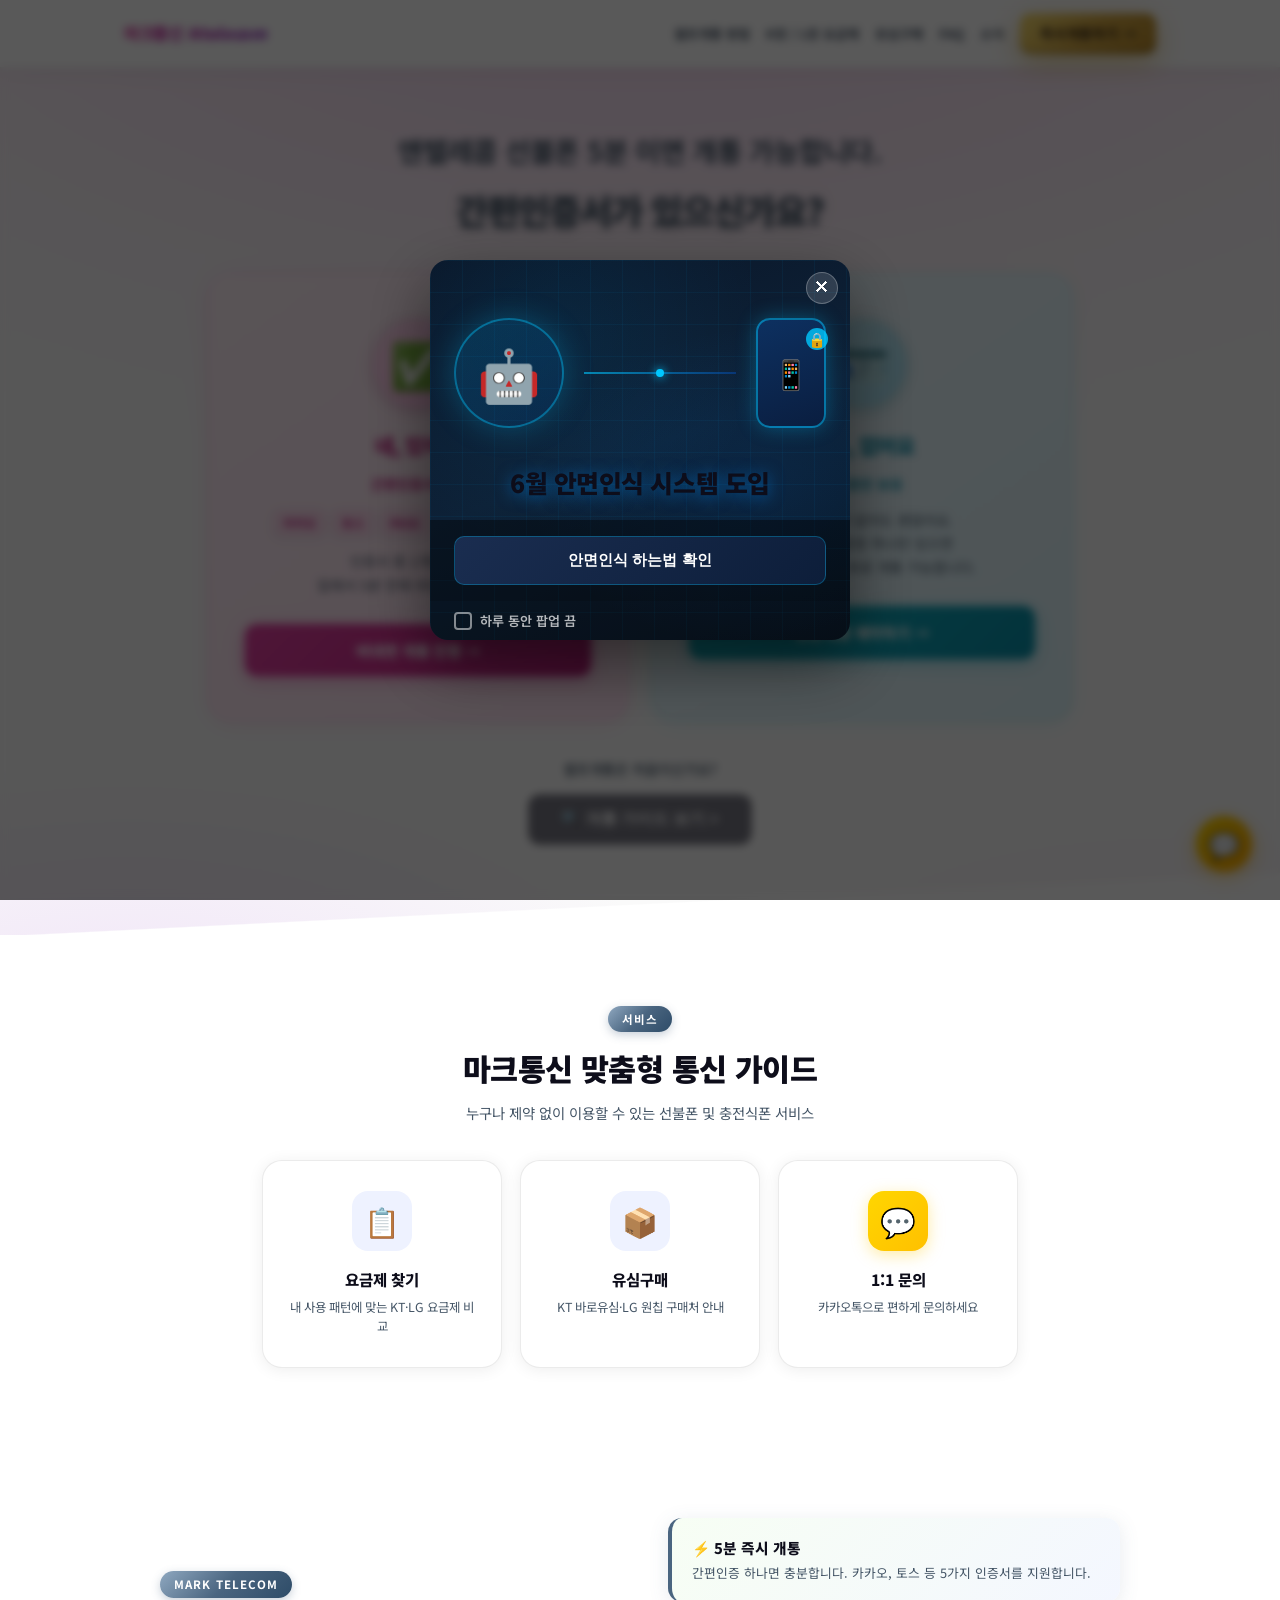
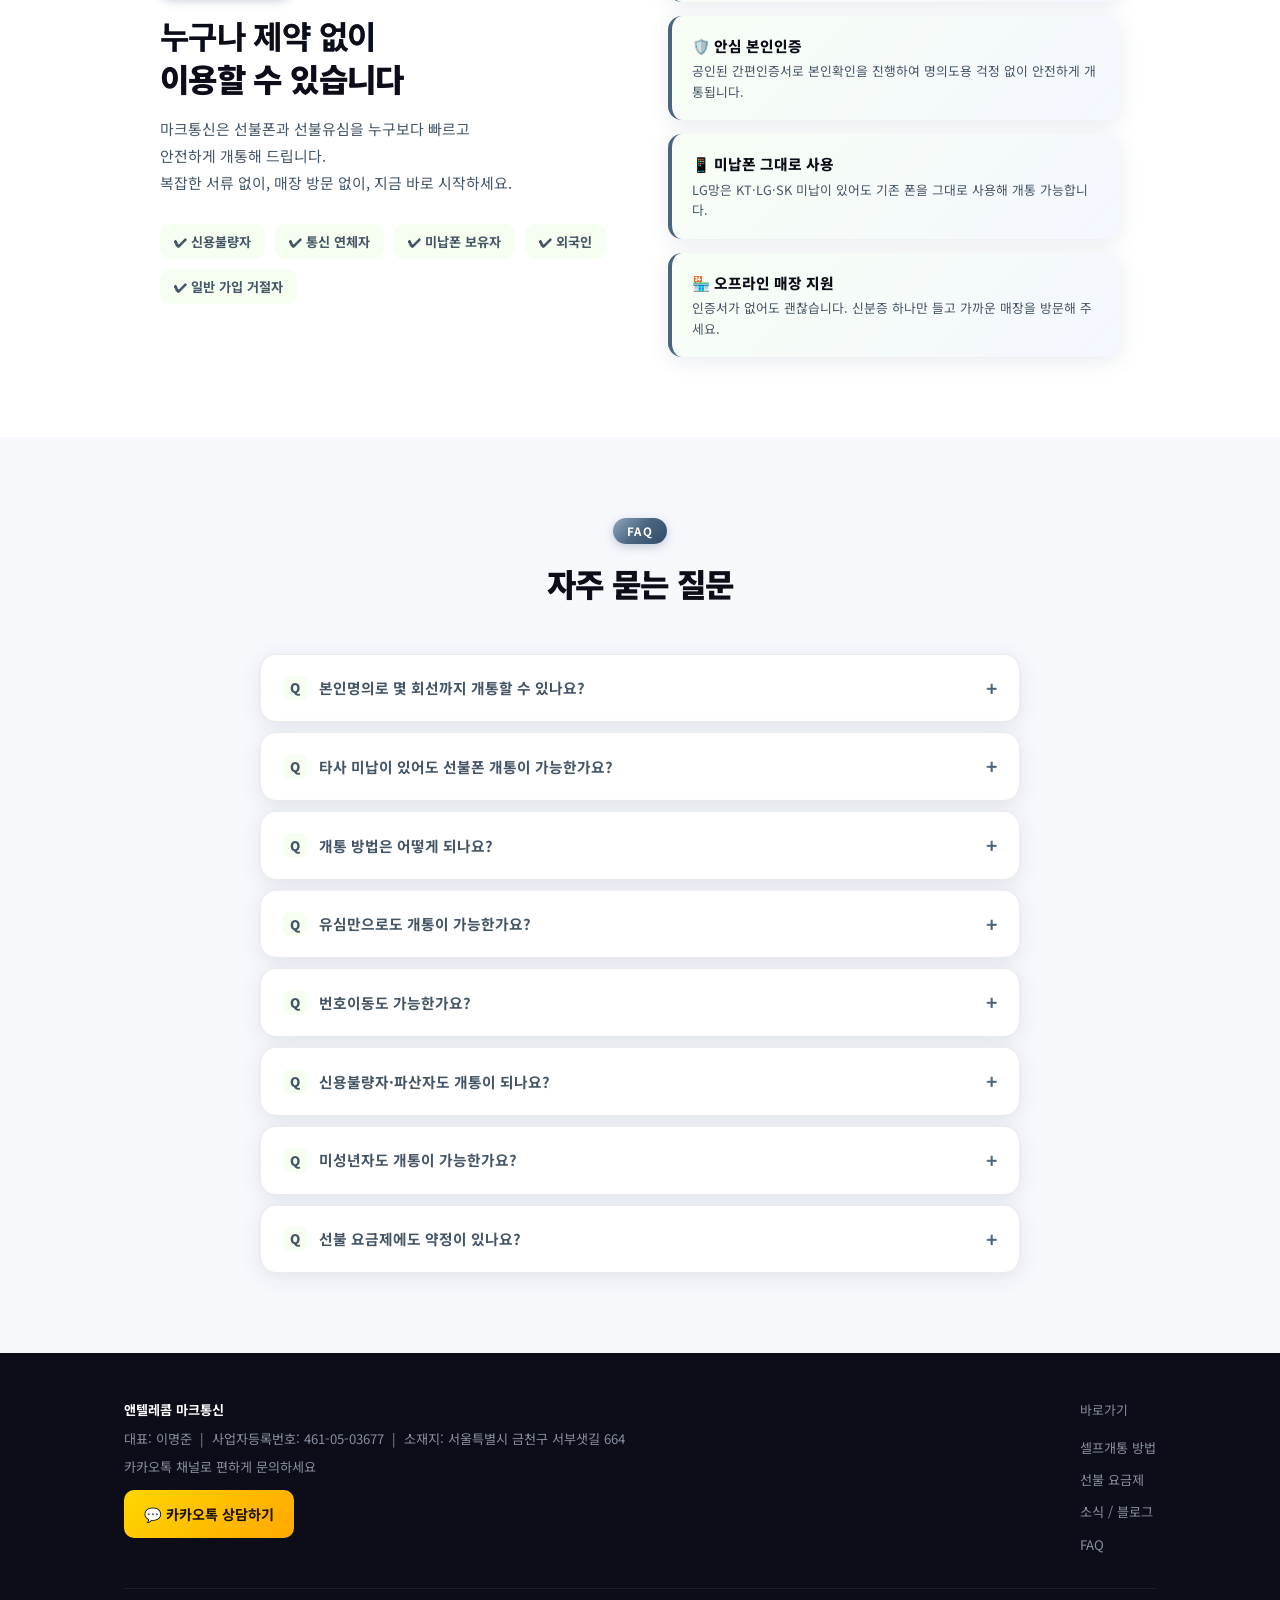
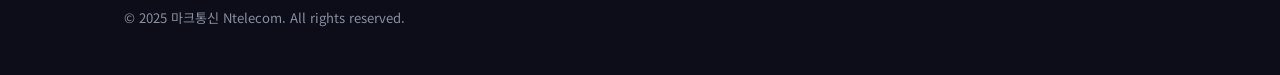
==== commit 0ad55383: "사업자 정보 업데이트 (전체 6개 파일) - 상호명: 마크통신 선불폰 → 앤텔레콤 마크통신 - 사업자등록번호: 461-05-03677 추가 - 소재지: 서울특별시 금천구 서부샛길 " ====
--- a/index.html
+++ b/index.html
@@ -962,8 +962,8 @@
     <div class="container">
       <div class="footer-inner">
         <div class="footer-info">
-          <p><strong>마크통신 선불폰</strong></p>
-          <p>대표: 이명준 &nbsp;|&nbsp; 사업자등록번호: </p>
+          <p><strong>앤텔레콤 마크통신</strong></p>
+          <p>대표: 이명준 &nbsp;|&nbsp; 사업자등록번호: 461-05-03677 &nbsp;|&nbsp; 소재지: 서울특별시 금천구 서부샛길 664</p>
           <p>카카오톡 채널로 편하게 문의하세요</p>
           <a href="http://pf.kakao.com/_GxnWFxj/chat" target="_blank" class="footer-kakao">💬 카카오톡 상담하기</a>
         </div>
@@ -1504,5 +1504,208 @@
 }
 .cert-card.none p { color: #336677 !important; }
 </style>
+<style>
+/* ════════════════════════════════════════
+   KT=파란색 / LG=핑크색 + 데이터 한줄
+════════════════════════════════════════ */
+
+/* ── 데이터 라벨 한줄 고정 ── */
+.pc-spec-label {
+  white-space: nowrap !important;
+  width: 40px !important;
+  min-width: 40px !important;
+  flex-shrink: 0 !important;
+}
+
+/* ═══ KT = 파란색 ═══ */
+:root {
+  --kt-blue: #0B65C2;
+  --kt-blue-light: #EBF3FF;
+  --kt-blue-mid: rgba(11,101,194,.15);
+}
+
+/* KT 탭 */
+.net-tab.active.kt,
+.plan-net-tab.active.kt {
+  background: linear-gradient(135deg, #1A78D4 0%, #0B55B0 100%) !important;
+  box-shadow: 0 4px 18px rgba(11,101,194,.4) !important;
+  color: #fff !important;
+  -webkit-text-fill-color: #fff !important;
+}
+.net-tab.active.kt:hover,
+.plan-net-tab.active.kt:hover {
+  box-shadow: 0 8px 28px rgba(11,101,194,.55) !important;
+}
+
+/* KT 비활성 호버 */
+.net-tab.kt:not(.active):hover,
+.plan-net-tab.kt:not(.active):hover {
+  background: rgba(11,101,194,.08) !important;
+  color: #0B65C2 !important;
+  -webkit-text-fill-color: #0B65C2 !important;
+}
+
+/* KT 배지 */
+.kt-badge-sm {
+  background: rgba(11,101,194,.1) !important;
+  color: #0B55B0 !important;
+  -webkit-text-fill-color: #0B55B0 !important;
+  border-color: rgba(11,101,194,.25) !important;
+}
+.kt-badge {
+  background: linear-gradient(135deg,#1A78D4,#0B55B0) !important;
+  color: #fff !important;
+  -webkit-text-fill-color: #fff !important;
+}
+
+/* KT 카드 상단 포인트 */
+.plan-card.kt-card {
+  border-top-color: #1A78D4 !important;
+}
+.kt-card.popular,
+.plan-card.kt-card.popular {
+  box-shadow: 0 4px 24px rgba(11,101,194,.22), 0 0 0 1px rgba(11,101,194,.3) !important;
+}
+.kt-card .pc-popular {
+  background: linear-gradient(135deg,#1A78D4,#0B55B0) !important;
+}
+
+/* KT 하이라이트 스펙값 */
+.hl-kt .pc-spec-val b {
+  color: #0B65C2 !important;
+  -webkit-text-fill-color: #0B65C2 !important;
+}
+
+/* KT 섹션 배경/구분선 */
+.usim-info-table thead.kt-head th,
+.usim-info-table tbody td:nth-child(1).kt {
+  background: linear-gradient(135deg,#1A78D4,#0B55B0) !important;
+}
+
+/* ═══ LG = 핑크색 ═══ */
+
+/* LG 탭 */
+.net-tab.active.lg,
+.plan-net-tab.active.lg {
+  background: linear-gradient(135deg, #F050B0 0%, #C030A0 100%) !important;
+  box-shadow: 0 4px 18px rgba(224,64,160,.45) !important;
+  color: #fff !important;
+  -webkit-text-fill-color: #fff !important;
+}
+.net-tab.active.lg:hover,
+.plan-net-tab.active.lg:hover {
+  box-shadow: 0 8px 28px rgba(224,64,160,.6) !important;
+}
+
+/* LG 비활성 호버 */
+.net-tab.lg:not(.active):hover,
+.plan-net-tab.lg:not(.active):hover {
+  background: rgba(224,64,160,.08) !important;
+  color: #C030A0 !important;
+  -webkit-text-fill-color: #C030A0 !important;
+}
+
+/* LG 배지 */
+.lg-badge-sm {
+  background: rgba(224,64,160,.1) !important;
+  color: #C030A0 !important;
+  -webkit-text-fill-color: #C030A0 !important;
+  border-color: rgba(224,64,160,.25) !important;
+}
+.lg-badge {
+  background: linear-gradient(135deg,#F050B0,#C030A0) !important;
+  color: #fff !important;
+  -webkit-text-fill-color: #fff !important;
+}
+
+/* LG 카드 상단 포인트 */
+.plan-card.lg-card {
+  border-top-color: #E040A0 !important;
+}
+.lg-card.popular,
+.plan-card.lg-card.popular {
+  box-shadow: 0 4px 24px rgba(224,64,160,.22), 0 0 0 1px rgba(224,64,160,.3) !important;
+}
+.lg-card .pc-popular {
+  background: linear-gradient(135deg,#F050B0,#C030A0) !important;
+}
+
+/* LG 하이라이트 스펙값 */
+.hl-lg .pc-spec-val b {
+  color: #C030A0 !important;
+  -webkit-text-fill-color: #C030A0 !important;
+}
+
+/* ── 비활성 탭 공통 ── */
+.net-tab:not(.active),
+.plan-net-tab:not(.active) {
+  background: #f0f4fb !important;
+  color: #556070 !important;
+  box-shadow: none !important;
+}
+
+/* ── KT 요금제 CTA 버튼 → 파란색 ── */
+.kt-card .cert-btn,
+.kt-card .plan-cmp-cta,
+.kt-card .prep-usim-btn {
+  background: linear-gradient(135deg,#1A78D4 0%,#0B55B0 100%) !important;
+  box-shadow: 0 4px 16px rgba(11,101,194,.38) !important;
+}
+/* ── LG 요금제 CTA 버튼 → 핑크 ── */
+.lg-card .cert-btn,
+.lg-card .plan-cmp-cta,
+.lg-card .prep-usim-btn {
+  background: linear-gradient(135deg,#F050B0 0%,#C030A0 100%) !important;
+  box-shadow: 0 4px 16px rgba(224,64,160,.38) !important;
+}
+</style>
+<style>
+/* ════════════════════════════════════════
+   L망=핑크 / K망=파란색 테이블 + 셀프개통 버튼
+════════════════════════════════════════ */
+
+/* ── 유심 테이블 L망 행 (첫번째 tr) → 핑크 ── */
+.usim-info-table tbody tr:first-child td:first-child,
+.usim-info-table tbody tr:nth-child(1) td:nth-child(1) {
+  background: linear-gradient(160deg, #F050B0 0%, #C030A0 100%) !important;
+  color: #fff !important;
+  -webkit-text-fill-color: #fff !important;
+}
+
+/* ── 유심 테이블 K망 행 (두번째 tr) → 파란색 ── */
+.usim-info-table tbody tr:last-child td:first-child,
+.usim-info-table tbody tr:nth-child(2) td:nth-child(1) {
+  background: linear-gradient(160deg, #1A78D4 0%, #0B55B0 100%) !important;
+  color: #fff !important;
+  -webkit-text-fill-color: #fff !important;
+}
+
+/* ── 셀프개통 시작하기 버튼 → 강조 ── */
+.cta-btn,
+a.cta-btn,
+.plan-cmp-cta,
+a.plan-cmp-cta {
+  background: linear-gradient(135deg, #E040A0 0%, #9030C0 100%) !important;
+  color: #fff !important;
+  -webkit-text-fill-color: #fff !important;
+  font-weight: 800 !important;
+  box-shadow: 0 6px 24px rgba(224,64,160,.45), 0 1px 0 rgba(255,255,255,.2) inset !important;
+  border: none !important;
+  letter-spacing: -.01em !important;
+  animation: ctaPulse 2.4s ease-in-out infinite !important;
+}
+@keyframes ctaPulse {
+  0%, 100% { box-shadow: 0 6px 24px rgba(224,64,160,.45); }
+  50%       { box-shadow: 0 10px 36px rgba(224,64,160,.75), 0 0 0 4px rgba(224,64,160,.15); }
+}
+.cta-btn:hover,
+a.cta-btn:hover,
+.plan-cmp-cta:hover,
+a.plan-cmp-cta:hover {
+  transform: translateY(-3px) scale(1.03) !important;
+  box-shadow: 0 14px 40px rgba(224,64,160,.65) !important;
+  animation: none !important;
+}
+</style>
 </body>
 </html>
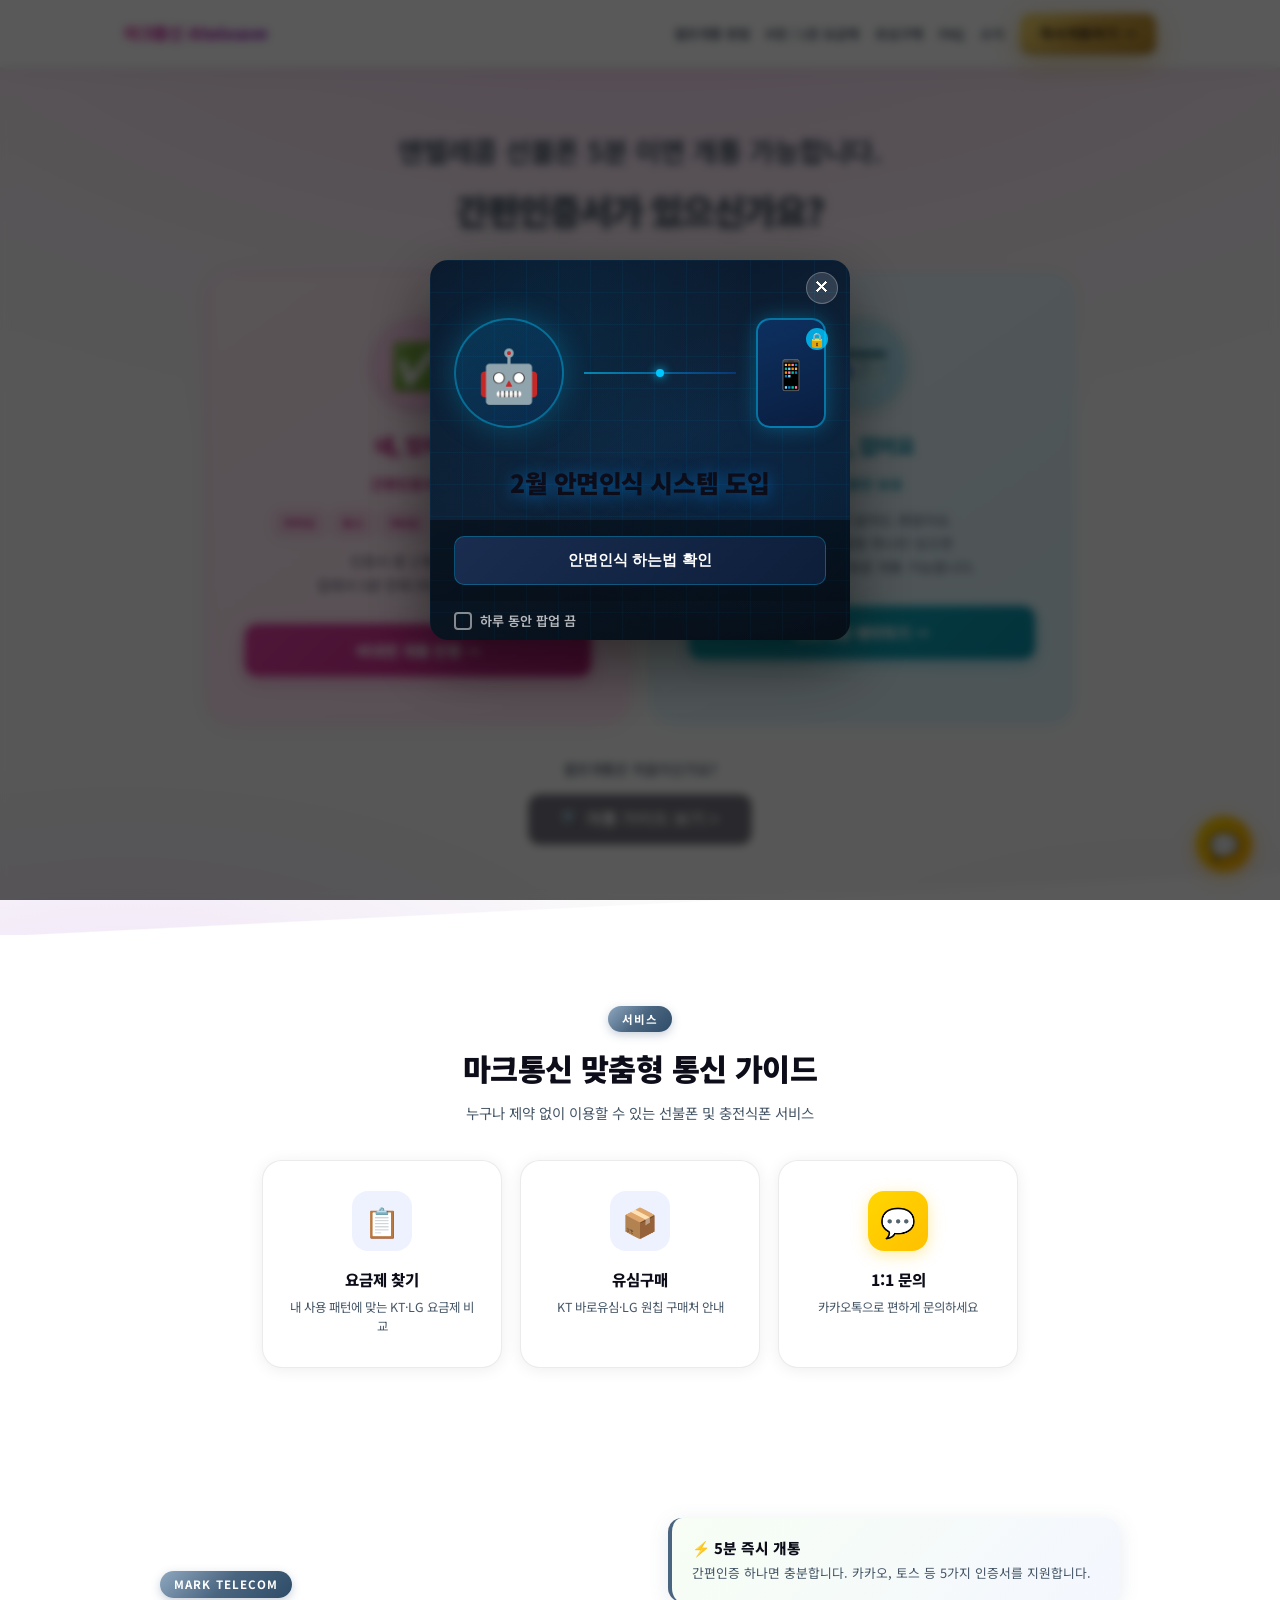
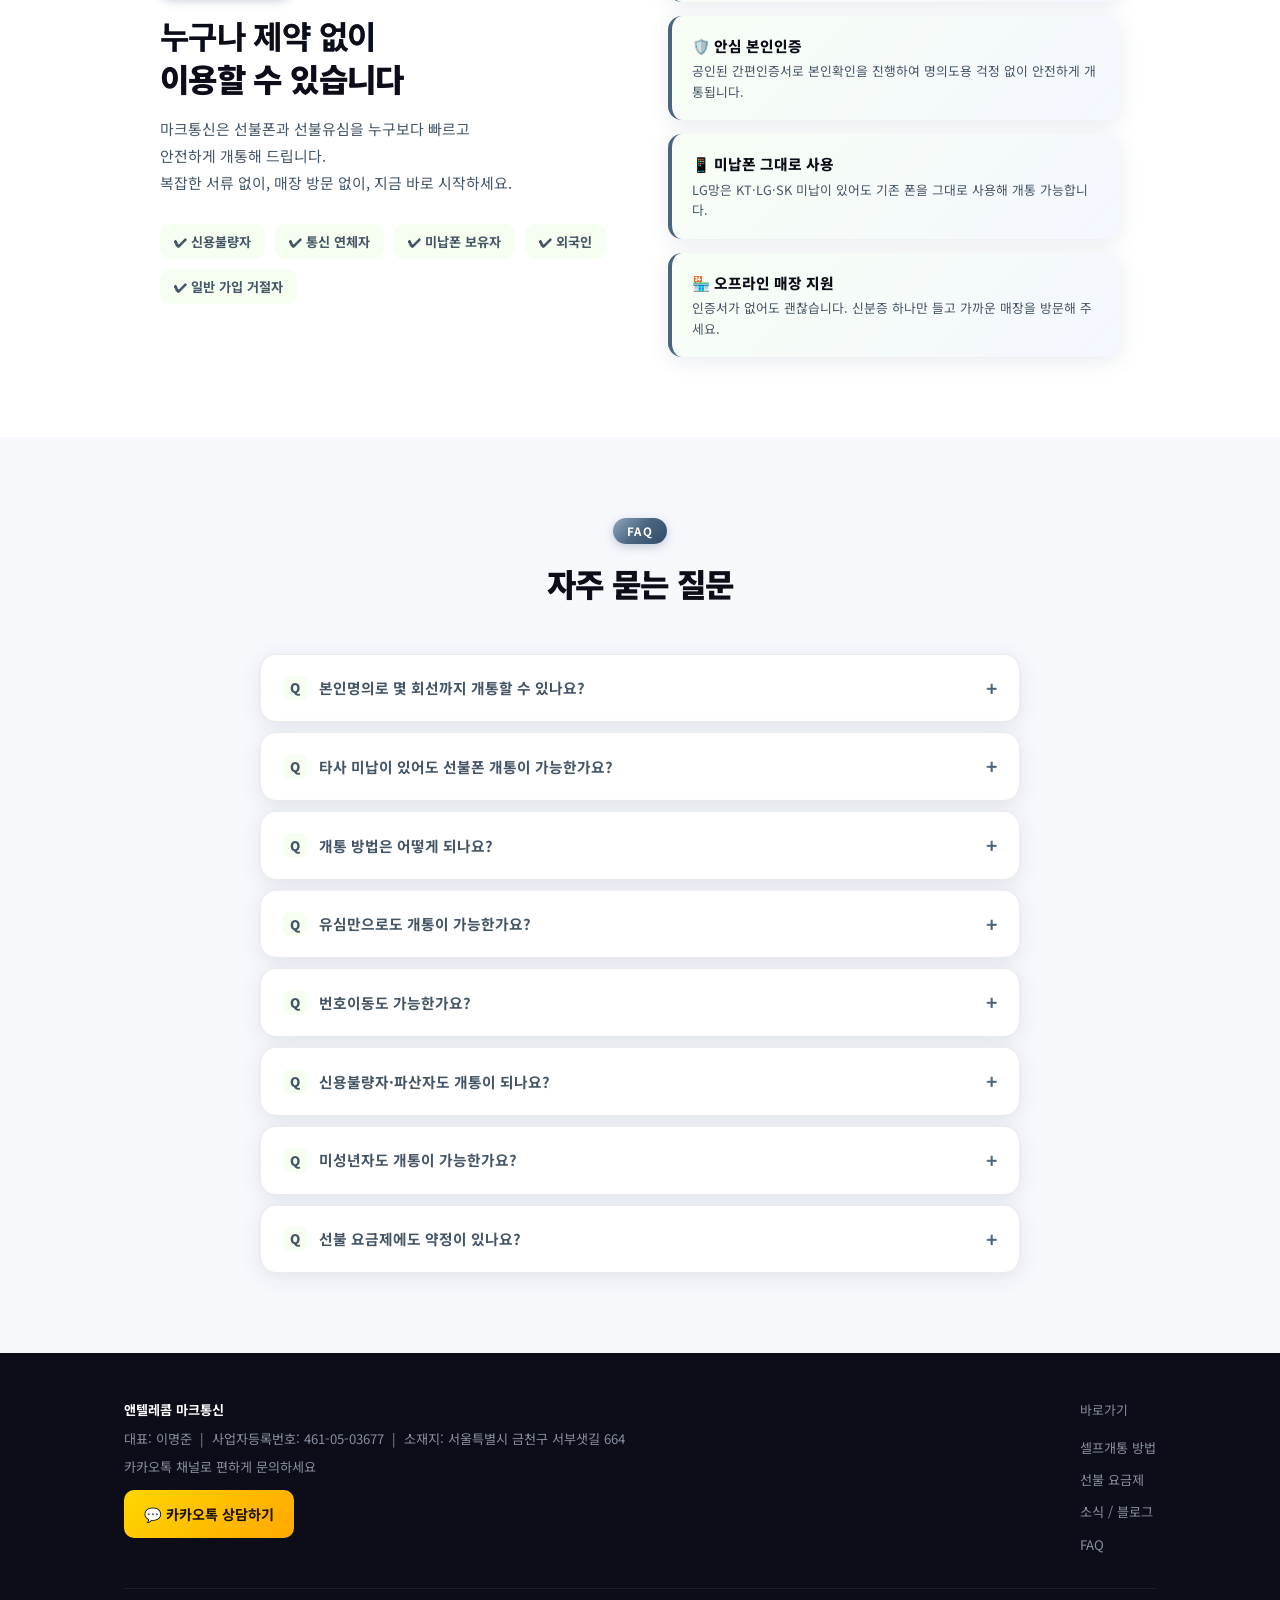
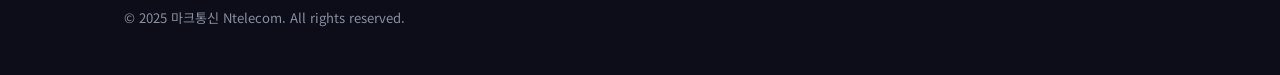
==== commit a63bb113: "수정: 6월→2월, 애니메이션 제거로 렌더링 안정화 - 팝업 '6월 안면인식 시스템 도입' → '2월'로 수정 - ctaPulse 무한 애니메이션 제거 (렌더링 타임아웃 원인)  " ====
--- a/index.html
+++ b/index.html
@@ -1126,7 +1126,7 @@
           <div class="entry-phone">📱</div>
         </div>
         <div class="entry-content">
-          <h2><span>6월</span> 안면인식 시스템 도입</h2>
+          <h2><span>2월</span> 안면인식 시스템 도입</h2>
         </div>
         <div class="entry-btn-area">
           <button class="entry-confirm-btn" onclick="location.href='face-auth.html'">안면인식 하는법 확인</button>
@@ -1692,10 +1692,8 @@
   box-shadow: 0 6px 24px rgba(224,64,160,.45), 0 1px 0 rgba(255,255,255,.2) inset !important;
   border: none !important;
   letter-spacing: -.01em !important;
-  animation: ctaPulse 2.4s ease-in-out infinite !important;
-}
-@keyframes ctaPulse {
-  0%, 100% { box-shadow: 0 6px 24px rgba(224,64,160,.45); }
+}
+
   50%       { box-shadow: 0 10px 36px rgba(224,64,160,.75), 0 0 0 4px rgba(224,64,160,.15); }
 }
 .cta-btn:hover,
@@ -1704,7 +1702,6 @@
 a.plan-cmp-cta:hover {
   transform: translateY(-3px) scale(1.03) !important;
   box-shadow: 0 14px 40px rgba(224,64,160,.65) !important;
-  animation: none !important;
 }
 </style>
 </body>
